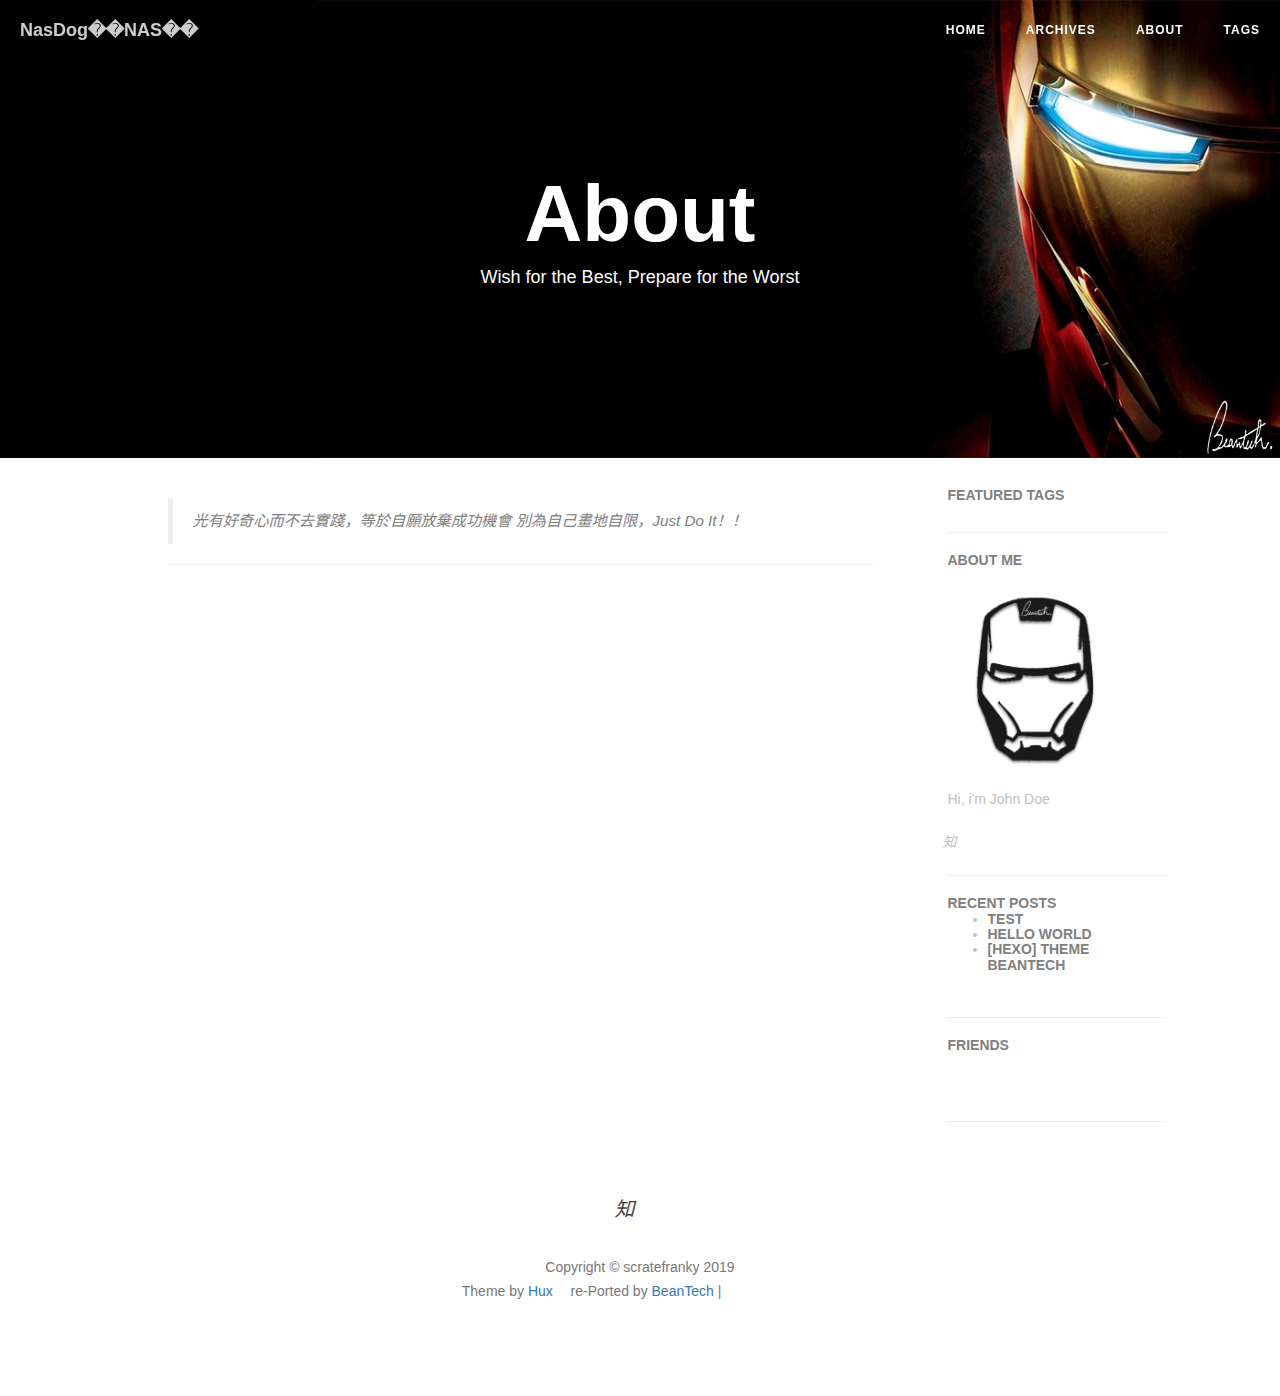
==== about/index.html @ 6fe71d88 "Site updated: 2019-01-17 17:46:43" ====
<!DOCTYPE html>
<html lang="en">

<!-- Head tag -->
<head><meta name="generator" content="Hexo 3.8.0">
    <meta charset="utf-8">
    <meta http-equiv="X-UA-Compatible" content="IE=edge">
    <meta name="google-site-verification" content="xBT4GhYoi5qRD5tr338pgPM5OWHHIDR6mNg1a3euekI">
    <meta name="viewport" content="width=device-width, initial-scale=1">
    <meta name="description" content="���ƻ��̳̣��������С�׼������������">
    <meta name="keyword" content="��Ⱥ�ͣ�nasdog��nas����nas">
    <link rel="shortcut icon" href="/img/ironman-draw.png">
    <!-- Place this tag in your head or just before your close body tag. -->
    <script async defer src="https://buttons.github.io/buttons.js"></script>
    <title>
        
          About - NasDog | NAS��
        
    </title>

    <link rel="canonical" href="http://nasdog.cn/about/">

    <!-- Bootstrap Core CSS -->
    <link rel="stylesheet" href="/css/bootstrap.min.css">

    <!-- Custom CSS --> 
    <link rel="stylesheet" href="/css/beantech.min.css">
    
    <!-- Pygments Highlight CSS -->
    <link rel="stylesheet" href="/css/highlight.css">

    <link rel="stylesheet" href="/css/widget.css">

    <link rel="stylesheet" href="/css/rocket.css">

    <link rel="stylesheet" href="/css/signature.css">

    <link rel="stylesheet" href="/css/toc.css">

    <!-- Custom Fonts -->
    <!-- <link href="https://maxcdn.bootstrapcdn.com/font-awesome/4.3.0/css/font-awesome.min.css" rel="stylesheet" type="text/css"> -->
    <!-- Hux change font-awesome CDN to qiniu -->
    <link href="https://cdn.staticfile.org/font-awesome/4.5.0/css/font-awesome.min.css" rel="stylesheet" type="text/css">


    <!-- Hux Delete, sad but pending in China
    <link href='http://fonts.googleapis.com/css?family=Lora:400,700,400italic,700italic' rel='stylesheet' type='text/css'>
    <link href='http://fonts.googleapis.com/css?family=Open+Sans:300italic,400italic,600italic,700italic,800italic,400,300,600,700,800' rel='stylesheet' type='text/
    css'>
    -->


    <!-- HTML5 Shim and Respond.js IE8 support of HTML5 elements and media queries -->
    <!-- WARNING: Respond.js doesn't work if you view the page via file:// -->
    <!--[if lt IE 9]>
        <script src="https://oss.maxcdn.com/libs/html5shiv/3.7.0/html5shiv.js"></script>
        <script src="https://oss.maxcdn.com/libs/respond.js/1.4.2/respond.min.js"></script>
    <![endif]-->

    <!-- ga & ba script hoook -->
    <script></script>
</head>


<!-- hack iOS CSS :active style -->
<body ontouchstart="">
	<!-- Modified by Yu-Hsuan Yen -->
<!-- Post Header -->
<style type="text/css">
    header.intro-header{
        
            background-image: url('/img/header_img/Iron-Man-3.jpg')
            /*page*/
        
    }
    
    #signature{
        background-image: url('/img/signature/BeanTechSign-white.png');
    }
    
</style>

<header class="intro-header">
    <!-- Signature -->
    <div id="signature">
        <div class="container">
            <div class="row">
                <div class="col-lg-8 col-lg-offset-2 col-md-10 col-md-offset-1">
                
                    <div class="site-heading">
                        <h1>About</h1>
                        <!--<hr class="small">-->
                        <span class="subheading">Wish for the Best, Prepare for the Worst</span>
                    </div>
                


                </div>
            </div>
        </div>
    </div>
</header>

	
    <!-- Navigation -->
<nav class="navbar navbar-default navbar-custom navbar-fixed-top">
    <div class="container-fluid">
        <!-- Brand and toggle get grouped for better mobile display -->
        <div class="navbar-header page-scroll">
            <button type="button" class="navbar-toggle">
                <span class="sr-only">Toggle navigation</span>
                <span class="icon-bar"></span>
                <span class="icon-bar"></span>
                <span class="icon-bar"></span>
            </button>
            <a class="navbar-brand" href="/">NasDog��NAS��</a>
        </div>

        <!-- Collect the nav links, forms, and other content for toggling -->
        <!-- Known Issue, found by Hux:
            <nav>'s height woule be hold on by its content.
            so, when navbar scale out, the <nav> will cover tags.
            also mask any touch event of tags, unfortunately.
        -->
        <div id="huxblog_navbar">
            <div class="navbar-collapse">
                <ul class="nav navbar-nav navbar-right">
                    <li>
                        <a href="/">Home</a>
                    </li>

                    

                        
                    

                        
                        <li>
                            <a href="/archive/">Archives</a>
                        </li>
                        
                    

                        
                        <li>
                            <a href="/about/">About</a>
                        </li>
                        
                    

                        
                        <li>
                            <a href="/tags/">Tags</a>
                        </li>
                        
                    
                    
                </ul>
            </div>
        </div>
        <!-- /.navbar-collapse -->
    </div>
    <!-- /.container -->
</nav>
<script>
    // Drop Bootstarp low-performance Navbar
    // Use customize navbar with high-quality material design animation
    // in high-perf jank-free CSS3 implementation
    var $body   = document.body;
    var $toggle = document.querySelector('.navbar-toggle');
    var $navbar = document.querySelector('#huxblog_navbar');
    var $collapse = document.querySelector('.navbar-collapse');

    $toggle.addEventListener('click', handleMagic)
    function handleMagic(e){
        if ($navbar.className.indexOf('in') > 0) {
        // CLOSE
            $navbar.className = " ";
            // wait until animation end.
            setTimeout(function(){
                // prevent frequently toggle
                if($navbar.className.indexOf('in') < 0) {
                    $collapse.style.height = "0px"
                }
            },400)
        }else{
        // OPEN
            $collapse.style.height = "auto"
            $navbar.className += " in";
        }
    }
</script>


    <!-- Main Content -->
    <!-- Main Content -->
<div class="container">
    <div class="row">
        

<!-- USE SIDEBAR -->
    <!-- Post Container -->
            <div class="
                col-lg-8 col-lg-offset-1
                col-md-8 col-md-offset-1
                col-sm-12
                col-xs-12
                post-container
            ">
            
                <blockquote>
<p>光有好奇心而不去實踐，等於自願放棄成功機會
別為自己畫地自限，Just Do It！！</p>
</blockquote>


                <!-- 如果开启评论功能 -->
                
                    <hr>

                    

                    
                    <!-- disqus 评论框 start -->
                    <div class="comment">
                        <div id="disqus_thread" class="disqus-thread"></div>
                    </div>
                    <!-- disqus 评论框 end -->
                    


                    

                    
                    <!-- disqus 公共JS代码 start (一个网页只需插入一次) -->
                    <script type="text/javascript">
                        /* * * CONFIGURATION VARIABLES * * */
                        var disqus_shortname = "your-disqus-ID";
                        var disqus_identifier = "http://nasdog.cn/about/index.html";
                        var disqus_url = "http://nasdog.cn/about/index.html";

                        (function() {
                            var dsq = document.createElement('script'); dsq.type = 'text/javascript'; dsq.async = true;
                            dsq.src = '//' + disqus_shortname + '.disqus.com/embed.js';
                            (document.getElementsByTagName('head')[0] || document.getElementsByTagName('body')[0]).appendChild(dsq);
                        })();

                        
                    </script>
                    <!-- disqus 公共JS代码 end -->
                    
                
            </div>

          <!-- Sidebar Container -->
<div class="
    col-lg-3 col-lg-offset-0
    col-md-3 col-md-offset-0
    col-sm-12
    col-xs-12
    sidebar-container
">
    
        <!-- Featured Tags -->

<section>
    <!-- no hr -->
    <h5><a href="/tags/">FEATURED TAGS</a></h5>
    <div class="tags">
        
            
        
            
        
    </div>
</section>

        <hr>
    
        <!-- Short About -->
<section class="visible-md visible-lg">
    <h5><a href="/about/">ABOUT ME</a></h5>
    <div class="short-about">

        
            <img id="avatar_pic" src="/img/ironman-draw.png">
        

        
            <p>Hi, i&#39;m John Doe</p>
        

        <!-- SNS Link -->
        <ul class="list-inline">
            
            
            
                <li>
                    <a target="_blank" href="https://www.zhihu.com/people/Demonbane">
                        <span class="fa-stack fa-lg">
                            <i class="fa fa-circle fa-stack-2x"></i>
                            <i class="fa  fa-stack-1x fa-inverse">知</i>
                        </span>
                    </a>
                </li>
            

            
                <li>
                    <a target="_blank" href="http://weibo.com/Demonbaneen">
                        <span class="fa-stack fa-lg">
                            <i class="fa fa-circle fa-stack-2x"></i>
                            <i class="fa fa-weibo fa-stack-1x fa-inverse"></i>
                        </span>
                    </a>
                </li>
            

            

            
                <li>
                    <a target="_blank" href="https://github.com/YenYuHsuan">
                        <span class="fa-stack fa-lg">
                            <i class="fa fa-circle fa-stack-2x"></i>
                            <i class="fa fa-github fa-stack-1x fa-inverse"></i>
                        </span>
                    </a>
                </li>
            
            
            
            
        </ul>
    </div>
</section>
        <hr>
    
        
  <h5>RECENT POSTS
  <div class="widget">
    <ul>
      
        <li>
          <a href="/2019/01/17/test/">test</a>
        </li>
      
        <li>
          <a href="/2019/01/17/hello-world/">Hello World</a>
        </li>
      
        <li>
          <a href="/2017/03/18/hexo-theme-beantech/">[Hexo] Theme BeanTech</a>
        </li>
      
    </ul>
  </div>
</h5>
        <hr>
    
        <!-- Friends Blog -->

<h5>FRIENDS</h5>
<ul class="list-inline">

    
        <li><a href="" target="_blank"></a></li>
    
        <li><a href="" target="_blank"></a></li>
    
        <li><a href="" target="_blank"></a></li>
    
        <li><a href="" target="_blank"></a></li>
    
</ul>

        <hr>
    
</div>

        
    </div>
</div>


    <!-- Footer -->
    <!-- Footer -->
<footer>
    <div class="container">
        <div class="row">
            <div class="col-lg-8 col-lg-offset-2 col-md-10 col-md-offset-1">
                <ul class="list-inline text-center">
                
                
                
                    <li>
                        <a target="_blank" href="https://www.zhihu.com/people/Demonbane">
                            <span class="fa-stack fa-lg">
                                <i class="fa fa-circle fa-stack-2x"></i>
                                <i class="fa  fa-stack-1x fa-inverse">知</i>
                            </span>
                        </a>
                    </li>
                

                
                    <li>
                        <a target="_blank" href="http://weibo.com/Demonbaneen">
                            <span class="fa-stack fa-lg">
                                <i class="fa fa-circle fa-stack-2x"></i>
                                <i class="fa fa-weibo fa-stack-1x fa-inverse"></i>
                            </span>
                        </a>
                    </li>
                

                

                
                    <li>
                        <a target="_blank" href="https://github.com/YenYuHsuan">
                            <span class="fa-stack fa-lg">
                                <i class="fa fa-circle fa-stack-2x"></i>
                                <i class="fa fa-github fa-stack-1x fa-inverse"></i>
                            </span>
                        </a>
                    </li>
                

                

                </ul>
                <p class="copyright text-muted">
                    Copyright &copy; scratefranky 2019 
                    <br>
                    Theme by <a href="http://huangxuan.me">Hux</a> 
                    <span style="display: inline-block; margin: 0 5px;">
                        <i class="fa fa-heart"></i>
                    </span> 
                    re-Ported by <a href="http://beantech.org">BeanTech</a> | 
                    <iframe style="margin-left: 2px; margin-bottom:-5px;" frameborder="0" scrolling="0" width="91px" height="20px" src="https://ghbtns.com/github-btn.html?user=YenYuHsuan&repo=hexo-theme-beantech&type=star&count=true">
                    </iframe>
                </p>
            </div>
        </div>
    </div>
</footer>

<!-- jQuery -->
<script src="/js/jquery.min.js"></script>

<!-- Bootstrap Core JavaScript -->
<script src="/js/bootstrap.min.js"></script>

<!-- Custom Theme JavaScript -->
<script src="/js/hux-blog.min.js"></script>


<!-- async load function -->
<script>
    function async(u, c) {
      var d = document, t = 'script',
          o = d.createElement(t),
          s = d.getElementsByTagName(t)[0];
      o.src = u;
      if (c) { o.addEventListener('load', function (e) { c(null, e); }, false); }
      s.parentNode.insertBefore(o, s);
    }
</script>

<!-- 
     Because of the native support for backtick-style fenced code blocks 
     right within the Markdown is landed in Github Pages, 
     From V1.6, There is no need for Highlight.js, 
     so Huxblog drops it officially.

     - https://github.com/blog/2100-github-pages-now-faster-and-simpler-with-jekyll-3-0  
     - https://help.github.com/articles/creating-and-highlighting-code-blocks/    
-->
<!--
    <script>
        async("http://cdn.bootcss.com/highlight.js/8.6/highlight.min.js", function(){
            hljs.initHighlightingOnLoad();
        })
    </script>
    <link href="http://cdn.bootcss.com/highlight.js/8.6/styles/github.min.css" rel="stylesheet">
-->


<!-- jquery.tagcloud.js -->
<script>
    // only load tagcloud.js in tag.html
    if($('#tag_cloud').length !== 0){
        async("http://nasdog.cn/js/jquery.tagcloud.js",function(){
            $.fn.tagcloud.defaults = {
                //size: {start: 1, end: 1, unit: 'em'},
                color: {start: '#bbbbee', end: '#0085a1'},
            };
            $('#tag_cloud a').tagcloud();
        })
    }
</script>

<!--fastClick.js -->
<script>
    async("https://cdn.bootcss.com/fastclick/1.0.6/fastclick.min.js", function(){
        var $nav = document.querySelector("nav");
        if($nav) FastClick.attach($nav);
    })
</script>


<!-- Google Analytics -->




<!-- Baidu Tongji -->






	<a id="rocket" href="#top" class=""></a>
	<script type="text/javascript" src="/js/totop.js?v=1.0.0" async=""></script>
    <script type="text/javascript" src="/js/toc.js?v=1.0.0" async=""></script>
<!-- Image to hack wechat -->
<img src="http://nasdog.cn/img/icon_wechat.png" width="0" height="0" />
<!-- Migrate from head to bottom, no longer block render and still work -->

</body>

</html>
---- css/beantech.min.css ----
@media (min-width:1200px){.post-container,.sidebar-container{padding-right:5%}}@media (min-width:768px){.post-container{padding-right:5%}}.sidebar-container{color:#bfbfbf;font-size:14px}.sidebar-container h5{color:gray;padding-bottom:1em;text-transform:uppercase}.sidebar-container h5 a{color:#808080!important;text-decoration:none}.sidebar-container a{color:#bfbfbf!important}.sidebar-container a:hover,.sidebar-container a:active{color:#0085a1!important}.sidebar-container .tags a{border-color:#bfbfbf}.sidebar-container .tags a:hover,.sidebar-container .tags a:active{border-color:#0085a1}.sidebar-container .short-about img{width:80%;display:block;border-radius:5px;margin-bottom:20px}.sidebar-container .short-about p{margin-top:0;margin-bottom:20px}.sidebar-container .short-about .list-inline>li{padding-left:0}body{font-family:-apple-system,"Helvetica Neue","Arial","PingFang SC","Hiragino Sans GB","STHeiti","Microsoft YaHei","Microsoft JhengHei","Source Han Sans SC","Noto Sans CJK SC","Source Han Sans CN","Noto Sans SC","Source Han Sans TC","Noto Sans CJK TC","WenQuanYi Micro Hei",SimSun,sans-serif;line-height:1.7;font-size:16px;color:#404040;overflow-x:hidden}p{margin:30px 0}h1,h2,h3,h4,h5,h6{font-family:-apple-system,"Helvetica Neue","Arial","PingFang SC","Hiragino Sans GB","STHeiti","Microsoft YaHei","Microsoft JhengHei","Source Han Sans SC","Noto Sans CJK SC","Source Han Sans CN","Noto Sans SC","Source Han Sans TC","Noto Sans CJK TC","WenQuanYi Micro Hei",SimSun,sans-serif;line-height:1.7;line-height:1.1;font-weight:700}h4{font-size:21px}a{color:#404040}a:hover,a:focus{color:#0085a1}a img:hover,a img:focus{cursor:zoom-in}article{overflow-x:hidden}blockquote{color:gray;font-style:italic;font-size:.95em;margin:20px 0 20px}blockquote p{margin:0}small.img-hint{display:block;margin-top:-20px;text-align:center}br+small.img-hint{margin-top:-40px}img.shadow{box-shadow:rgba(0,0,0,.258824) 0 2px 5px 0}@media screen and (max-width:768px){select{-webkit-appearance:none;margin-top:15px;color:#337ab7;border-color:#337ab7;padding:0em .4em;background:white}}select{-webkit-appearance:none;margin-top:15px;color:#337ab7;border-color:#337ab7;padding:0 .4em;background:#fff}select.sel-lang{min-height:28px;font-size:14px}.table th,.table td{border:1px solid #eee!important}hr.small{max-width:100px;margin:15px auto;border-width:4px}pre,.table-responsive{-webkit-overflow-scrolling:touch}pre code{display:block;width:auto;white-space:pre;word-wrap:normal}.post-container a{color:#337ab7}.post-container a:hover,.post-container a:focus{color:#0085a1}.post-container h1,.post-container h2,.post-container h3,.post-container h4,.post-container h5,.post-container h6{margin:30px 0 10px}.post-container h5{font-size:19px;font-weight:600;color:gray}.post-container h5+p{margin-top:5px}.post-container h6{font-size:16px;font-weight:600;color:gray}.post-container h6+p{margin-top:5px}.post-container ul,.post-container ol{margin-bottom:40px}@media screen and (max-width:768px){.post-container ul,.post-container ol{padding-left:30px}}@media screen and (max-width:500px){.post-container ul,.post-container ol{padding-left:20px}}.post-container ol ol,.post-container ol ul,.post-container ul ol,.post-container ul ul{margin-bottom:5px}.post-container li p{margin:0;margin-bottom:5px}.post-container li h1,.post-container li h2,.post-container li h3,.post-container li h4,.post-container li h5,.post-container li h6{line-height:2;margin-top:20px}.post-container .tags a{color:gray;border-color:gray}.post-container .tags a:hover,.post-container .tags a:active{color:#0085a1;border-color:#0085a1}@media only screen and (max-width:767px){.navbar-default .navbar-collapse{border:none;background:white;box-shadow:0 5px 10px 2px rgba(0,0,0,.2);box-shadow:rgba(0,0,0,.117647) 0 1px 6px,rgba(0,0,0,.239216) 0 1px 4px;border-radius:2px;width:170px;float:right;margin:0}#huxblog_navbar{opacity:0;transform:scaleX(0);transform-origin:top right;transition:all 0.25s cubic-bezier(.23,1,.32,1);-webkit-transform:scaleX(0);-webkit-transform-origin:top right;-webkit-transition:all 0.25s cubic-bezier(.23,1,.32,1)}#huxblog_navbar a{font-size:13px;line-height:28px}#huxblog_navbar .navbar-collapse{height:0;transform:scaleY(0);transform-origin:top right;transition:transform 500ms cubic-bezier(.23,1,.32,1);-webkit-transform:scaleY(0);-webkit-transform-origin:top right;-webkit-transition:-webkit-transform 500ms cubic-bezier(.23,1,.32,1)}#huxblog_navbar li{opacity:0;transition:opacity 450ms cubic-bezier(.23,1,.32,1) 205ms;-webkit-transition:opacity 450ms cubic-bezier(.23,1,.32,1) 205ms}#huxblog_navbar.in{transform:scaleX(1);-webkit-transform:scaleX(1);opacity:1}#huxblog_navbar.in .navbar-collapse{transform:scaleY(1);-webkit-transform:scaleY(1)}#huxblog_navbar.in li{opacity:1}}.navbar-custom{background:none;border:none;position:absolute;top:0;left:0;width:100%;z-index:3;font-family:-apple-system,"Helvetica Neue","Arial","PingFang SC","Hiragino Sans GB","STHeiti","Microsoft YaHei","Microsoft JhengHei","Source Han Sans SC","Noto Sans CJK SC","Source Han Sans CN","Noto Sans SC","Source Han Sans TC","Noto Sans CJK TC","WenQuanYi Micro Hei",SimSun,sans-serif;line-height:1.7}.navbar-custom .navbar-brand{font-weight:800;color:white;height:56px;line-height:25px}.navbar-custom .navbar-brand:hover{color:rgba(255,255,255,.8)}.navbar-custom .nav li a{text-transform:uppercase;font-size:12px;line-height:20px;font-weight:800;letter-spacing:1px}.navbar-custom .nav li a:active{background:rgba(0,0,0,.12)}@media only screen and (min-width:768px){.navbar-custom{background:transparent;border-bottom:1px solid transparent}.navbar-custom body{font-size:20px}.navbar-custom .navbar-brand{color:white;padding:20px;line-height:20px}.navbar-custom .navbar-brand:hover,.navbar-custom .navbar-brand:focus{color:rgba(255,255,255,.8)}.navbar-custom .nav li a{color:white;padding:20px}.navbar-custom .nav li a:hover,.navbar-custom .nav li a:focus{color:rgba(255,255,255,.8)}.navbar-custom .nav li a:active{background:none}}@media only screen and (min-width:1170px){.navbar-custom{-webkit-transition:background-color 0.3s;-moz-transition:background-color 0.3s;transition:background-color 0.3s;-webkit-transform:translate3d(0,0,0);-moz-transform:translate3d(0,0,0);-ms-transform:translate3d(0,0,0);-o-transform:translate3d(0,0,0);transform:translate3d(0,0,0);-webkit-backface-visibility:hidden;backface-visibility:hidden}.navbar-custom.is-fixed{position:fixed;top:-61px;background-color:rgba(255,255,255,.9);border-bottom:1px solid #f2f2f2;-webkit-transition:-webkit-transform 0.3s;-moz-transition:-moz-transform 0.3s;transition:transform 0.3s}.navbar-custom.is-fixed .navbar-brand{color:#404040}.navbar-custom.is-fixed .navbar-brand:hover,.navbar-custom.is-fixed .navbar-brand:focus{color:#0085a1}.navbar-custom.is-fixed .nav li a{color:#404040}.navbar-custom.is-fixed .nav li a:hover,.navbar-custom.is-fixed .nav li a:focus{color:#0085a1}.navbar-custom.is-visible{-webkit-transform:translate3d(0,100%,0);-moz-transform:translate3d(0,100%,0);-ms-transform:translate3d(0,100%,0);-o-transform:translate3d(0,100%,0);transform:translate3d(0,100%,0)}}.intro-header{background:no-repeat center center;background-color:gray;background-attachment:scroll;-webkit-background-size:cover;-moz-background-size:cover;background-size:cover;-o-background-size:cover;margin-bottom:0}@media only screen and (min-width:768px){.intro-header{margin-bottom:20px}}.intro-header .site-heading,.intro-header .post-heading,.intro-header .page-heading{padding:85px 0 55px;color:white}@media only screen and (min-width:768px){.intro-header .site-heading,.intro-header .post-heading,.intro-header .page-heading{padding:150px 0}}.intro-header .site-heading{padding:95px 0 70px}@media only screen and (min-width:768px){.intro-header .site-heading{padding:150px 0}}.intro-header .site-heading,.intro-header .page-heading{text-align:center}.intro-header .site-heading h1,.intro-header .page-heading h1{margin-top:0;font-size:50px}.intro-header .site-heading .subheading,.intro-header .page-heading .subheading{font-family:-apple-system,"Helvetica Neue","Arial","PingFang SC","Hiragino Sans GB","STHeiti","Microsoft YaHei","Microsoft JhengHei","Source Han Sans SC","Noto Sans CJK SC","Source Han Sans CN","Noto Sans SC","Source Han Sans TC","Noto Sans CJK TC","WenQuanYi Micro Hei",SimSun,sans-serif;line-height:1.7;font-size:18px;line-height:1.1;display:block;font-weight:300;margin:10px 0 0}@media only screen and (min-width:768px){.intro-header .site-heading h1,.intro-header .page-heading h1{font-size:80px}}.intro-header .post-heading h1{font-size:30px;margin-bottom:24px}.intro-header .post-heading .subheading,.intro-header .post-heading .meta{line-height:1.1;display:block}.intro-header .post-heading .subheading{font-family:-apple-system,"Helvetica Neue","Arial","PingFang SC","Hiragino Sans GB","STHeiti","Microsoft YaHei","Microsoft JhengHei","Source Han Sans SC","Noto Sans CJK SC","Source Han Sans CN","Noto Sans SC","Source Han Sans TC","Noto Sans CJK TC","WenQuanYi Micro Hei",SimSun,sans-serif;line-height:1.7;font-size:17px;line-height:1.4;font-weight:400;margin:10px 0 30px;margin-top:-5px}.intro-header .post-heading .meta{font-family:'Lora','Times New Roman',serif;font-style:italic;font-weight:300;font-size:18px}.intro-header .post-heading .meta a{color:white}@media only screen and (min-width:768px){.intro-header .post-heading h1{font-size:55px}.intro-header .post-heading .subheading{font-size:30px}.intro-header .post-heading .meta{font-size:20px}}.post-preview>a{color:#404040}.post-preview>a:hover,.post-preview>a:focus{text-decoration:none;color:#0085a1}.post-preview>a>.post-title{font-size:21px;line-height:1.3;margin-top:30px;margin-bottom:8px}.post-preview>a>.post-subtitle{font-size:15px;line-height:1.3;margin:0;font-weight:300;margin-bottom:10px}.post-preview>.post-meta{font-family:'Lora','Times New Roman',serif;color:gray;font-size:16px;font-style:italic;margin-top:0}.post-preview>.post-meta>a{text-decoration:none;color:#404040}.post-preview>.post-meta>a:hover,.post-preview>.post-meta>a:focus{color:#0085a1;text-decoration:underline}@media only screen and (min-width:768px){.post-preview>a>.post-title{font-size:26px;line-height:1.3;margin-bottom:10px}.post-preview>a>.post-subtitle{font-size:16px}.post-preview .post-meta{font-size:18px}}.post-content-preview{font-size:13px;font-style:italic;color:#a3a3a3}.post-content-preview:hover{color:#0085a1}@media only screen and (min-width:768px){.post-content-preview{font-size:14px}}.section-heading{font-size:36px;margin-top:60px;font-weight:700}.caption{text-align:center;font-size:14px;padding:10px;font-style:italic;margin:0;display:block;border-bottom-right-radius:5px;border-bottom-left-radius:5px}footer{font-size:20px;padding:50px 0 65px}footer .list-inline{margin:0;padding:0}footer .copyright{font-size:14px;text-align:center;margin-bottom:0}footer .copyright a{color:#337ab7}footer .copyright a:hover,footer .copyright a:focus{color:#0085a1}.floating-label-form-group{font-size:14px;position:relative;margin-bottom:0;padding-bottom:.5em;border-bottom:1px solid #eee}.floating-label-form-group input,.floating-label-form-group textarea{z-index:1;position:relative;padding-right:0;padding-left:0;border:none;border-radius:0;font-size:1.5em;background:none;box-shadow:none!important;resize:none}.floating-label-form-group label{display:block;z-index:0;position:relative;top:2em;margin:0;font-size:.85em;line-height:1.764705882em;vertical-align:middle;vertical-align:baseline;opacity:0;-webkit-transition:top 0.3s ease,opacity 0.3s ease;-moz-transition:top 0.3s ease,opacity 0.3s ease;-ms-transition:top 0.3s ease,opacity 0.3s ease;transition:top 0.3s ease,opacity 0.3s ease}.floating-label-form-group::not(:first-child){padding-left:14px;border-left:1px solid #eee}.floating-label-form-group-with-value label{top:0;opacity:1}.floating-label-form-group-with-focus label{color:#0085a1}form .row:first-child .floating-label-form-group{border-top:1px solid #eee}.btn{font-family:-apple-system,"Helvetica Neue","Arial","PingFang SC","Hiragino Sans GB","STHeiti","Microsoft YaHei","Microsoft JhengHei","Source Han Sans SC","Noto Sans CJK SC","Source Han Sans CN","Noto Sans SC","Source Han Sans TC","Noto Sans CJK TC","WenQuanYi Micro Hei",SimSun,sans-serif;line-height:1.7;text-transform:uppercase;font-size:14px;font-weight:800;letter-spacing:1px;border-radius:0;padding:15px 25px}.btn-lg{font-size:16px;padding:25px 35px}.btn-default:hover,.btn-default:focus{background-color:#0085a1;border:1px solid #0085a1;color:white}.pager{margin:20px 0 0!important;padding:0px!important}.pager li>a,.pager li>span{font-family:-apple-system,"Helvetica Neue","Arial","PingFang SC","Hiragino Sans GB","STHeiti","Microsoft YaHei","Microsoft JhengHei","Source Han Sans SC","Noto Sans CJK SC","Source Han Sans CN","Noto Sans SC","Source Han Sans TC","Noto Sans CJK TC","WenQuanYi Micro Hei",SimSun,sans-serif;line-height:1.7;text-transform:uppercase;font-size:13px;font-weight:800;letter-spacing:1px;padding:10px;background-color:white;border-radius:0}@media only screen and (min-width:768px){.pager li>a,.pager li>span{font-size:14px;padding:15px 25px}}.pager li>a{color:#404040}.pager li>a:hover,.pager li>a:focus{color:white;background-color:#0085a1;border:1px solid #0085a1}.pager .disabled>a,.pager .disabled>a:hover,.pager .disabled>a:focus,.pager .disabled>span{color:gray;background-color:#404040;cursor:not-allowed}::-moz-selection{color:white;text-shadow:none;background:#0085a1}::selection{color:white;text-shadow:none;background:#0085a1}img::selection{color:white;background:transparent}img::-moz-selection{color:white;background:transparent}body{webkit-tap-highlight-color:#0085a1}.tags{margin-bottom:-5px}.tags a,.tags .tag{display:inline-block;border:1px solid rgba(255,255,255,.8);border-radius:999em;padding:0 10px;color:#fff;line-height:24px;font-size:12px;text-decoration:none;margin:0 1px;margin-bottom:6px}.tags a:hover,.tags .tag:hover,.tags a:active,.tags .tag:active{color:white;border-color:white;background-color:rgba(255,255,255,.4);text-decoration:none}@media only screen and (min-width:768px){.tags a,.tags .tag{margin-right:5px}}#tag-heading{padding:70px 0 60px}@media only screen and (min-width:768px){#tag-heading{padding:55px 0}}#tag_cloud{margin:20px 0 15px 0}#tag_cloud a,#tag_cloud .tag{font-size:14px;border:none;line-height:28px;margin:0 2px;margin-bottom:8px;background:#D6D6D6}#tag_cloud a:hover,#tag_cloud .tag:hover,#tag_cloud a:active,#tag_cloud .tag:active{background-color:#0085a1!important}@media only screen and (min-width:768px){#tag_cloud{margin-bottom:25px}}.tag-comments{font-size:12px}@media only screen and (min-width:768px){.tag-comments{font-size:14px}}.t:first-child{margin-top:0}.listing-seperator{color:#0085a1;font-size:21px!important}.listing-seperator::before{margin-right:5px}@media only screen and (min-width:768px){.listing-seperator{font-size:20px!important;line-height:2!important}}.one-tag-list .tag-text{font-weight:200;font-family:-apple-system,"Helvetica Neue","Arial","PingFang SC","Hiragino Sans GB","STHeiti","Microsoft YaHei","Microsoft JhengHei","Source Han Sans SC","Noto Sans CJK SC","Source Han Sans CN","Noto Sans SC","Source Han Sans TC","Noto Sans CJK TC","WenQuanYi Micro Hei",SimSun,sans-serif;line-height:1.7}.one-tag-list .post-preview{position:relative}.one-tag-list .post-preview>a .post-title{font-size:16px;font-weight:500;margin-top:20px}.one-tag-list .post-preview>a .post-subtitle{font-size:12px}.one-tag-list .post-preview>.post-meta{position:absolute;right:5px;bottom:0;margin:0;font-size:12px;line-height:12px}@media only screen and (min-width:768px){.one-tag-list .post-preview{margin-left:20px}.one-tag-list .post-preview>a>.post-title{font-size:18px;line-height:1.3}.one-tag-list .post-preview>a>.post-subtitle{font-size:14px}.one-tag-list .post-preview .post-meta{font-size:18px}}.post-container img{display:block;max-width:100%;height:auto;margin:1.5em auto 1.6em auto}.navbar-default .navbar-toggle:focus,.navbar-default .navbar-toggle:hover{background-color:inherit}.navbar-default .navbar-toggle:active{background-color:rgba(255,255,255,.25)}.navbar-default .navbar-toggle{border-color:transparent;padding:19px 16px;margin-top:2px;margin-right:2px;margin-bottom:2px;border-radius:50%}.navbar-default .navbar-toggle .icon-bar{width:18px;border-radius:0;background-color:white}.navbar-default .navbar-toggle .icon-bar+.icon-bar{margin-top:3px}.comment{margin-top:20px}.comment #ds-thread #ds-reset a.ds-like-thread-button{border:1px solid #ddd;border-radius:0;background:white;box-shadow:none;text-shadow:none}.comment #ds-thread #ds-reset li.ds-tab a.ds-current{border:1px solid #ddd;border-radius:0;background:white;box-shadow:none;text-shadow:none}.comment #ds-thread #ds-reset .ds-textarea-wrapper{background:none}.comment #ds-thread #ds-reset .ds-gradient-bg{background:none}#ds-smilies-tooltip ul.ds-smilies-tabs li a{background:white!important}.page-fullscreen .intro-header{position:fixed;left:0;top:0;width:100%;height:100%}.page-fullscreen #tag-heading{position:fixed;left:0;top:0;padding-bottom:150px;width:100%;height:100%;display:-webkit-box;-webkit-box-orient:vertical;-webkit-box-pack:center;-webkit-box-align:center;display:-webkit-flex;-webkit-align-items:center;-webkit-justify-content:center;-webkit-flex-direction:column;display:flex;align-items:center;justify-content:center;flex-direction:column}.page-fullscreen footer{position:absolute;width:100%;bottom:0;padding-bottom:20px;opacity:.6;color:#fff}.page-fullscreen footer .copyright{color:#fff}.page-fullscreen footer .copyright a{color:#fff}.page-fullscreen footer .copyright a:hover{color:#ddd}
---- css/highlight.css ----
/*https://github.com/chriskempson/tomorrow-theme*/
.post-container pre,
.post-container .highlight {
  overflow: auto;
  margin: 20px 0;
  padding: 15px;
  font-size: 13px;
  color: #c5c8c6;
  background: #1d1f21;
  line-height: $line-height-code-block;
}
/*pre, code { 
  font-family: $code-font-family;
}*/
/*
.post-container code {
  padding: 2px 4px;
  word-break: break-all;
  color: $code-foreground;
  background: $code-background;
  border-radius: $code-border-radius;
  font-size $code-font-size;
}*/
.post-container pre code {
  padding: 0;
  color: #c5c8c6;
  background: none;
  text-shadow: none;
}
.post-container .highlight pre {
  border: none;
  margin: 0;
  padding: 1px;
}
.post-container .highlight table {
  margin: 0;
  width: auto;
  border: none;
}
.post-container .highlight td {
  border: none !important;
  padding: 0;
}
.post-container .highlight figcaption {
  zoom: 1;
  font-size: 1em;
  color: #c5c8c6;
  line-height: 1em;
  margin-bottom: 1em;
}
.post-container .highlight figcaption:before,
.post-container .highlight figcaption:after {
  content: "";
  display: table;
}
.post-container .highlight figcaption:after {
  clear: both;
}
.post-container .highlight figcaption a {
  float: right;
  color: #c5c8c6;
}
.post-container .highlight figcaption a:hover {
  border-bottom-color: #c5c8c6;
}
.post-container .highlight .gutter pre {
  color: #666;
  text-align: right;
  padding-right: 20px;
}
.post-container .highlight .line {
  height: 20px;
}
.post-container .gist table {
  width: auto;
}
.post-container .gist table td {
  border: none;
}
.post-container pre .comment {
  color: #969896;
}
.post-container pre .variable,
.post-container pre .attribute,
.post-container pre .tag,
.post-container pre .regexp,
.post-container pre .ruby .constant,
.post-container pre .xml .tag .title,
.post-container pre .xml .pi,
.post-container pre .xml .doctype,
.post-container pre .html .doctype,
.post-container pre .css .id,
.post-container pre .css .class,
.post-container pre .css .pseudo {
  color: #c66;
}
.post-container pre .number,
.post-container pre .preprocessor,
.post-container pre .built_in,
.post-container pre .literal,
.post-container pre .params,
.post-container pre .constant,
.post-container pre .command {
  color: #de935f;
}
.post-container pre .ruby .class .title,
.post-container pre .css .rules .attribute,
.post-container pre .string,
.post-container pre .value,
.post-container pre .inheritance,
.post-container pre .header,
.post-container pre .ruby .symbol,
.post-container pre .xml .cdata,
.post-container pre .special,
.post-container pre .number,
.post-container pre .formula {
  color: #b5bd68;
}
.post-container pre .title,
.post-container pre .css .hexcolor {
  color: #8abeb7;
}
.post-container pre .function,
.post-container pre .python .decorator,
.post-container pre .python .title,
.post-container pre .ruby .function .title,
.post-container pre .ruby .title .keyword,
.post-container pre .perl .sub,
.post-container pre .javascript .title,
.post-container pre .coffeescript .title {
  color: #81a2be;
}
.post-container pre .keyword,
.post-container pre .javascript .function {
  color: #b294bb;
}
---- css/widget.css ----
.widget {
  color: #bfbfbf;
  background: transparent;
}
.widget a {
  color: #bfbfbf;
  text-decoration: none;
}
.widget a:hover {
  color: #0085a1;
  text-decoration: none;
}
.widget ul ul,
.widget ol ul,
.widget ul ol,
.widget ol ol {
  margin-left: 0 10px;
ul
  list-style: disc;
}
.widget ul ul ol,
.widget ol ul ol,
.widget ul ol ol,
.widget ol ol ol {
  list-style: decimal;
}
.category-list-count,
.tag-list-count,
.archive-list-count {
  padding-left: 5px;
  color: color-grey;
  font-size: 0.85em;
}
.category-list-count:before,
.tag-list-count:before,
.archive-list-count:before {
  content: "(";
}
.category-list-count:after,
.tag-list-count:after,
.archive-list-count:after {
  content: ")";
}
#avatar_pic {
  max-height: 200px;
  max-width: 200px;
}
---- css/rocket.css ----
#rocket {
  position: fixed;
  right: 50px;
  bottom: 50px;
  display: block;
  visibility: hidden;
  width: 42px;
  height: 43px;
  background: url("images/ironman.png") no-repeat 50% 0;
  opacity: 0;
  -webkit-transition: visibility 0.6s cubic-bezier(0.6, 0.04, 0.98, 0.335), opacity 0.6s cubic-bezier(0.6, 0.04, 0.98, 0.335), -webkit-transform 0.6s cubic-bezier(0.6, 0.04, 0.98, 0.335);
  -moz-transition: visibility 0.6s cubic-bezier(0.6, 0.04, 0.98, 0.335), opacity 0.6s cubic-bezier(0.6, 0.04, 0.98, 0.335), -moz-transform 0.6s cubic-bezier(0.6, 0.04, 0.98, 0.335);
  transition: visibility 0.6s cubic-bezier(0.6, 0.04, 0.98, 0.335), opacity 0.6s cubic-bezier(0.6, 0.04, 0.98, 0.335), transform 0.6s cubic-bezier(0.6, 0.04, 0.98, 0.335);
}
@media mq-mobile {
  #rocket {
    right: 12px;
    bottom: 20px;
  }
}
#rocket i {
  display: block;
  margin-top: 48px;
  height: 14px;
  background: url("images/ironman.png") no-repeat 50% -20px;
  opacity: 0.5;
  -webkit-transition: -webkit-transform 0.2s;
  -moz-transition: -moz-transform 0.2s;
  transition: transform 0.2s;
  -webkit-transform-origin: 50% 0;
  -moz-transform-origin: 50% 0;
  transform-origin: 50% 0;
}
#rocket:hover {
  background-position: 50% -44px;
}
#rocket:hover i {
  background-position: 50% 100%;
  -webkit-animation: flaming 0.7s infinite;
  -moz-animation: flaming 0.7s infinite;
  animation: flaming 0.7s infinite;
}
#rocket.show {
  visibility: visible;
  opacity: 1;
}
#rocket.launch {
  background-position: 50% -44px;
  opacity: 0;
  -webkit-transform: translateY(-500px);
  -moz-transform: translateY(-500px);
  -ms-transform: translateY(-500px);
  transform: translateY(-500px);
  pointer-events: none;
}
#rocket.launch i {
  background-position: 50% 100%;
  -webkit-transform: scale(1.4, 3.2);
  -moz-transform: scale(1.4, 3.2);
  transform: scale(1.4, 3.2);
}
---- css/signature.css ----
#signature {
  background-position: right bottom;
  background-repeat: no-repeat;
  padding: 20px;
  background-size: 80px 60px;
}
---- css/toc.css ----
/*toc*/
.toc-article {
  position: absolute;
  border-left: rgba(88,88,88,0.1) 1px solid;
  padding: 1em 1em 0 1em;
  margin-left: 1em;
}
.toc-title {
  font-size: 120%;
}
.toc-title:before {
  font-family: "FontAwesome";
  content: "\f02e";
  margin-right: 0.5em;
}
@media screen and (max-width: 1100px) {
  #toc {
    display: none;
  }
}
#toc {
  width: inherit;
  line-height: 1em;
  font-size: 0.9em;
  float: left;
  overflow: auto;
}
@media mq-mobile {
  #toc {
    display: none;
  }
}
@media mq-tablet {
  #toc {
    display: none;
  }
}
.toc-fixed {
  position: fixed;
  top: 60px;
  margin-top: 0;
  max-height: 81%;
  overflow: hidden;
  z-index: 1;
}
.toc-nav {
  padding: 0;
  margin: 1em;
  line-height: 1.8em;
}
.toc-nav li {
  list-style-type: none;
}
.toc-nav li a:hover {
  background-color: transparent !important;
}
.toc-nav .active > a {
  color: color-theme;
}
.toc-nav-link {
  font-family: "futura-pt", Helvetica, Arial, "Hiragino Sans GB", "Hiragino Sans GB W3", Microsoft JhengHei, WenQuanYi Micro Hei, "Microsoft YaHei", sans-serif;
  color: color-link;
  padding: 1px !important;
}
.toc-nav-link:hover {
  color: color-theme;
}
.toc-nav-child {
  margin-left: 1em;
}
#sidebar {
  display: inline;
  float: left;
  padding-left: 12px;
}
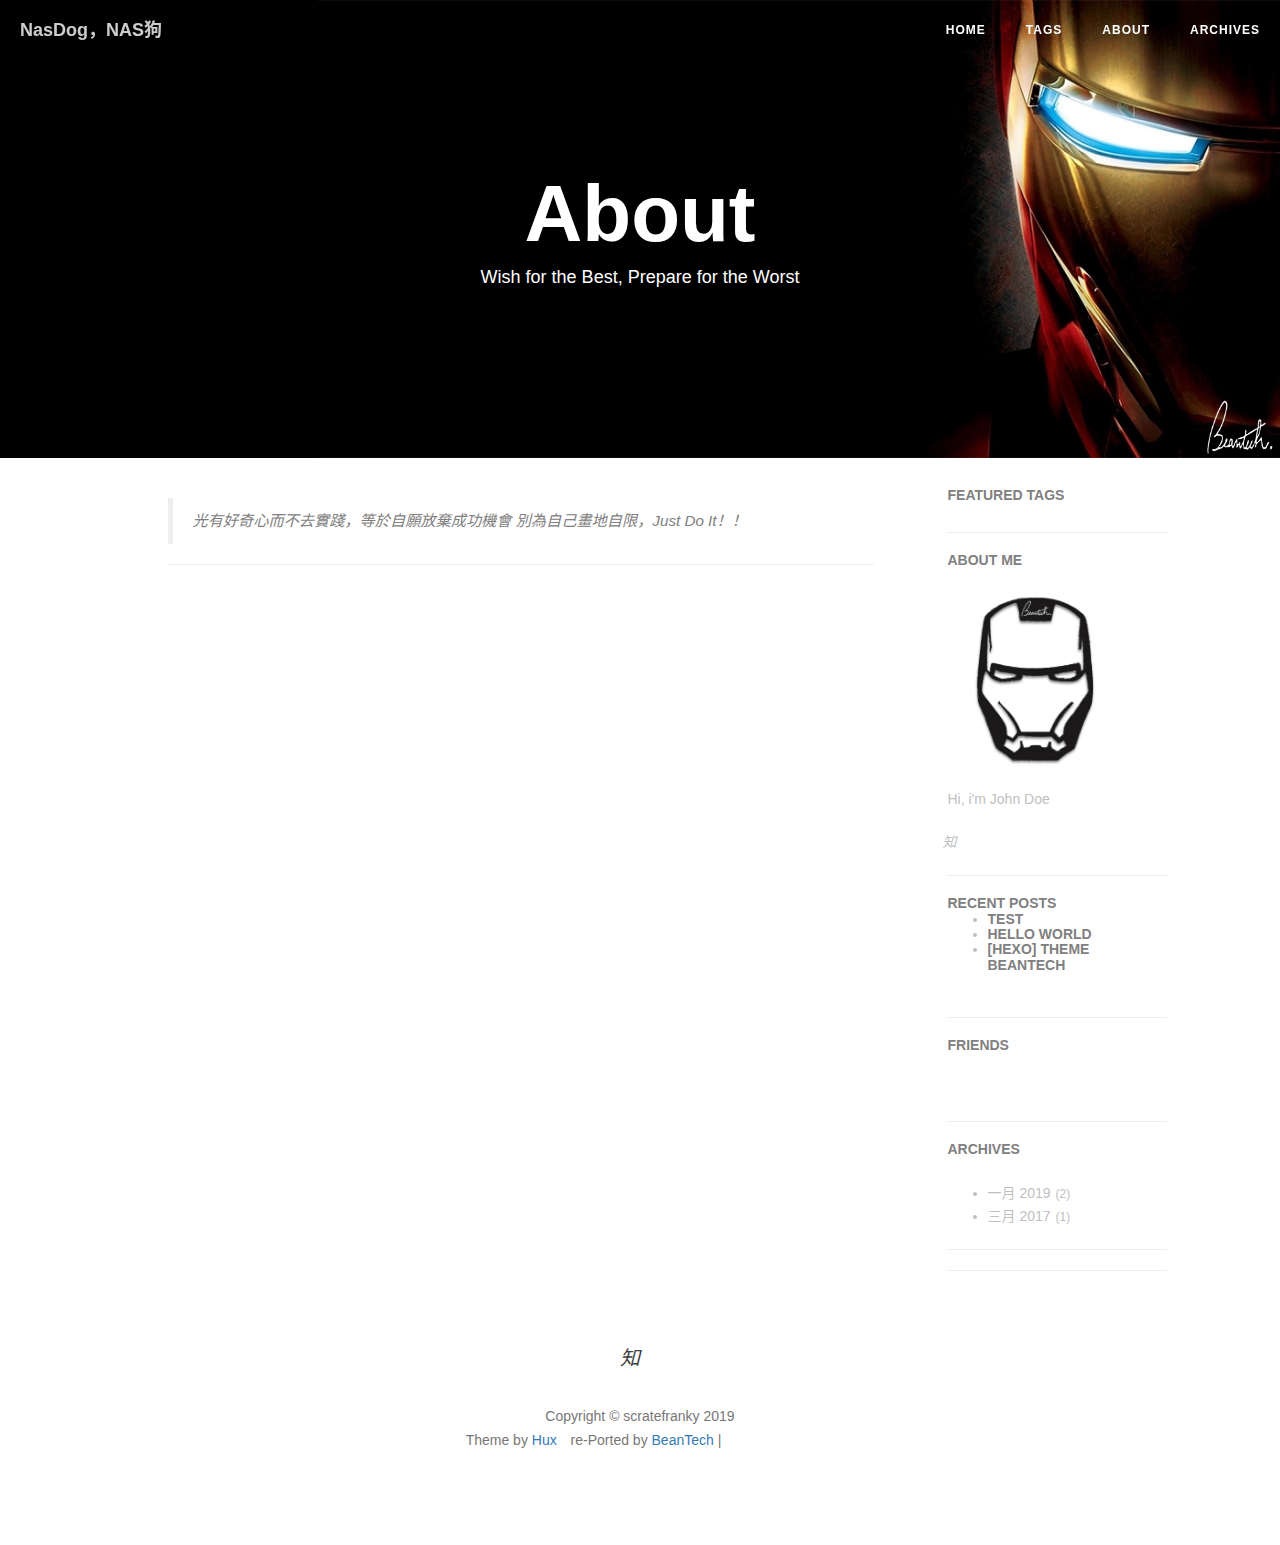
==== commit dc57d884: "Site updated: 2019-01-20 19:58:49" ====
--- a/about/index.html
+++ b/about/index.html
@@ -1,534 +1,4 @@
-<!DOCTYPE html>
-<html lang="en">
-
-<!-- Head tag -->
-<head><meta name="generator" content="Hexo 3.8.0">
-    <meta charset="utf-8">
-    <meta http-equiv="X-UA-Compatible" content="IE=edge">
-    <meta name="google-site-verification" content="xBT4GhYoi5qRD5tr338pgPM5OWHHIDR6mNg1a3euekI">
-    <meta name="viewport" content="width=device-width, initial-scale=1">
-    <meta name="description" content="���ƻ��̳̣��������С�׼������������">
-    <meta name="keyword" content="��Ⱥ�ͣ�nasdog��nas����nas">
-    <link rel="shortcut icon" href="/img/ironman-draw.png">
-    <!-- Place this tag in your head or just before your close body tag. -->
-    <script async defer src="https://buttons.github.io/buttons.js"></script>
-    <title>
-        
-          About - NasDog | NAS��
-        
-    </title>
-
-    <link rel="canonical" href="http://nasdog.cn/about/">
-
-    <!-- Bootstrap Core CSS -->
-    <link rel="stylesheet" href="/css/bootstrap.min.css">
-
-    <!-- Custom CSS --> 
-    <link rel="stylesheet" href="/css/beantech.min.css">
-    
-    <!-- Pygments Highlight CSS -->
-    <link rel="stylesheet" href="/css/highlight.css">
-
-    <link rel="stylesheet" href="/css/widget.css">
-
-    <link rel="stylesheet" href="/css/rocket.css">
-
-    <link rel="stylesheet" href="/css/signature.css">
-
-    <link rel="stylesheet" href="/css/toc.css">
-
-    <!-- Custom Fonts -->
-    <!-- <link href="https://maxcdn.bootstrapcdn.com/font-awesome/4.3.0/css/font-awesome.min.css" rel="stylesheet" type="text/css"> -->
-    <!-- Hux change font-awesome CDN to qiniu -->
-    <link href="https://cdn.staticfile.org/font-awesome/4.5.0/css/font-awesome.min.css" rel="stylesheet" type="text/css">
-
-
-    <!-- Hux Delete, sad but pending in China
-    <link href='http://fonts.googleapis.com/css?family=Lora:400,700,400italic,700italic' rel='stylesheet' type='text/css'>
-    <link href='http://fonts.googleapis.com/css?family=Open+Sans:300italic,400italic,600italic,700italic,800italic,400,300,600,700,800' rel='stylesheet' type='text/
-    css'>
-    -->
-
-
-    <!-- HTML5 Shim and Respond.js IE8 support of HTML5 elements and media queries -->
-    <!-- WARNING: Respond.js doesn't work if you view the page via file:// -->
-    <!--[if lt IE 9]>
+<!-- build time:Sun Jan 20 2019 19:30:47 GMT+0800 (GMT+08:00) --><!DOCTYPE html><html lang="en"><head><meta name="generator" content="Hexo 3.8.0"><meta charset="utf-8"><meta http-equiv="X-UA-Compatible" content="IE=edge"><meta name="google-site-verification" content="xBT4GhYoi5qRD5tr338pgPM5OWHHIDR6mNg1a3euekI"><meta name="viewport" content="width=device-width,initial-scale=1"><meta name="description" content="NAS定制化教程，满足菜鸟小白技术参与满足感"><meta name="keyword" content="黑群晖，nasdog，nas狗，nas"><link rel="shortcut icon" href="/img/ironman-draw.png"><script async defer src="https://buttons.github.io/buttons.js"></script><title>About - NasDog | NAS狗</title><link rel="canonical" href="http://nasdog.cn/about/"><link rel="stylesheet" href="/css/bootstrap.min.css"><link rel="stylesheet" href="/css/beantech.min.css"><link rel="stylesheet" href="/css/highlight.css"><link rel="stylesheet" href="/css/widget.css"><link rel="stylesheet" href="/css/rocket.css"><link rel="stylesheet" href="/css/signature.css"><link rel="stylesheet" href="/css/toc.css"><link href="https://cdn.staticfile.org/font-awesome/4.5.0/css/font-awesome.min.css" rel="stylesheet" type="text/css"><!--[if lt IE 9]>
         <script src="https://oss.maxcdn.com/libs/html5shiv/3.7.0/html5shiv.js"></script>
         <script src="https://oss.maxcdn.com/libs/respond.js/1.4.2/respond.min.js"></script>
-    <![endif]-->
-
-    <!-- ga & ba script hoook -->
-    <script></script>
-</head>
-
-
-<!-- hack iOS CSS :active style -->
-<body ontouchstart="">
-	<!-- Modified by Yu-Hsuan Yen -->
-<!-- Post Header -->
-<style type="text/css">
-    header.intro-header{
-        
-            background-image: url('/img/header_img/Iron-Man-3.jpg')
-            /*page*/
-        
-    }
-    
-    #signature{
-        background-image: url('/img/signature/BeanTechSign-white.png');
-    }
-    
-</style>
-
-<header class="intro-header">
-    <!-- Signature -->
-    <div id="signature">
-        <div class="container">
-            <div class="row">
-                <div class="col-lg-8 col-lg-offset-2 col-md-10 col-md-offset-1">
-                
-                    <div class="site-heading">
-                        <h1>About</h1>
-                        <!--<hr class="small">-->
-                        <span class="subheading">Wish for the Best, Prepare for the Worst</span>
-                    </div>
-                
-
-
-                </div>
-            </div>
-        </div>
-    </div>
-</header>
-
-	
-    <!-- Navigation -->
-<nav class="navbar navbar-default navbar-custom navbar-fixed-top">
-    <div class="container-fluid">
-        <!-- Brand and toggle get grouped for better mobile display -->
-        <div class="navbar-header page-scroll">
-            <button type="button" class="navbar-toggle">
-                <span class="sr-only">Toggle navigation</span>
-                <span class="icon-bar"></span>
-                <span class="icon-bar"></span>
-                <span class="icon-bar"></span>
-            </button>
-            <a class="navbar-brand" href="/">NasDog��NAS��</a>
-        </div>
-
-        <!-- Collect the nav links, forms, and other content for toggling -->
-        <!-- Known Issue, found by Hux:
-            <nav>'s height woule be hold on by its content.
-            so, when navbar scale out, the <nav> will cover tags.
-            also mask any touch event of tags, unfortunately.
-        -->
-        <div id="huxblog_navbar">
-            <div class="navbar-collapse">
-                <ul class="nav navbar-nav navbar-right">
-                    <li>
-                        <a href="/">Home</a>
-                    </li>
-
-                    
-
-                        
-                    
-
-                        
-                        <li>
-                            <a href="/archive/">Archives</a>
-                        </li>
-                        
-                    
-
-                        
-                        <li>
-                            <a href="/about/">About</a>
-                        </li>
-                        
-                    
-
-                        
-                        <li>
-                            <a href="/tags/">Tags</a>
-                        </li>
-                        
-                    
-                    
-                </ul>
-            </div>
-        </div>
-        <!-- /.navbar-collapse -->
-    </div>
-    <!-- /.container -->
-</nav>
-<script>
-    // Drop Bootstarp low-performance Navbar
-    // Use customize navbar with high-quality material design animation
-    // in high-perf jank-free CSS3 implementation
-    var $body   = document.body;
-    var $toggle = document.querySelector('.navbar-toggle');
-    var $navbar = document.querySelector('#huxblog_navbar');
-    var $collapse = document.querySelector('.navbar-collapse');
-
-    $toggle.addEventListener('click', handleMagic)
-    function handleMagic(e){
-        if ($navbar.className.indexOf('in') > 0) {
-        // CLOSE
-            $navbar.className = " ";
-            // wait until animation end.
-            setTimeout(function(){
-                // prevent frequently toggle
-                if($navbar.className.indexOf('in') < 0) {
-                    $collapse.style.height = "0px"
-                }
-            },400)
-        }else{
-        // OPEN
-            $collapse.style.height = "auto"
-            $navbar.className += " in";
-        }
-    }
-</script>
-
-
-    <!-- Main Content -->
-    <!-- Main Content -->
-<div class="container">
-    <div class="row">
-        
-
-<!-- USE SIDEBAR -->
-    <!-- Post Container -->
-            <div class="
-                col-lg-8 col-lg-offset-1
-                col-md-8 col-md-offset-1
-                col-sm-12
-                col-xs-12
-                post-container
-            ">
-            
-                <blockquote>
-<p>光有好奇心而不去實踐，等於自願放棄成功機會
-別為自己畫地自限，Just Do It！！</p>
-</blockquote>
-
-
-                <!-- 如果开启评论功能 -->
-                
-                    <hr>
-
-                    
-
-                    
-                    <!-- disqus 评论框 start -->
-                    <div class="comment">
-                        <div id="disqus_thread" class="disqus-thread"></div>
-                    </div>
-                    <!-- disqus 评论框 end -->
-                    
-
-
-                    
-
-                    
-                    <!-- disqus 公共JS代码 start (一个网页只需插入一次) -->
-                    <script type="text/javascript">
-                        /* * * CONFIGURATION VARIABLES * * */
-                        var disqus_shortname = "your-disqus-ID";
-                        var disqus_identifier = "http://nasdog.cn/about/index.html";
-                        var disqus_url = "http://nasdog.cn/about/index.html";
-
-                        (function() {
-                            var dsq = document.createElement('script'); dsq.type = 'text/javascript'; dsq.async = true;
-                            dsq.src = '//' + disqus_shortname + '.disqus.com/embed.js';
-                            (document.getElementsByTagName('head')[0] || document.getElementsByTagName('body')[0]).appendChild(dsq);
-                        })();
-
-                        
-                    </script>
-                    <!-- disqus 公共JS代码 end -->
-                    
-                
-            </div>
-
-          <!-- Sidebar Container -->
-<div class="
-    col-lg-3 col-lg-offset-0
-    col-md-3 col-md-offset-0
-    col-sm-12
-    col-xs-12
-    sidebar-container
-">
-    
-        <!-- Featured Tags -->
-
-<section>
-    <!-- no hr -->
-    <h5><a href="/tags/">FEATURED TAGS</a></h5>
-    <div class="tags">
-        
-            
-        
-            
-        
-    </div>
-</section>
-
-        <hr>
-    
-        <!-- Short About -->
-<section class="visible-md visible-lg">
-    <h5><a href="/about/">ABOUT ME</a></h5>
-    <div class="short-about">
-
-        
-            <img id="avatar_pic" src="/img/ironman-draw.png">
-        
-
-        
-            <p>Hi, i&#39;m John Doe</p>
-        
-
-        <!-- SNS Link -->
-        <ul class="list-inline">
-            
-            
-            
-                <li>
-                    <a target="_blank" href="https://www.zhihu.com/people/Demonbane">
-                        <span class="fa-stack fa-lg">
-                            <i class="fa fa-circle fa-stack-2x"></i>
-                            <i class="fa  fa-stack-1x fa-inverse">知</i>
-                        </span>
-                    </a>
-                </li>
-            
-
-            
-                <li>
-                    <a target="_blank" href="http://weibo.com/Demonbaneen">
-                        <span class="fa-stack fa-lg">
-                            <i class="fa fa-circle fa-stack-2x"></i>
-                            <i class="fa fa-weibo fa-stack-1x fa-inverse"></i>
-                        </span>
-                    </a>
-                </li>
-            
-
-            
-
-            
-                <li>
-                    <a target="_blank" href="https://github.com/YenYuHsuan">
-                        <span class="fa-stack fa-lg">
-                            <i class="fa fa-circle fa-stack-2x"></i>
-                            <i class="fa fa-github fa-stack-1x fa-inverse"></i>
-                        </span>
-                    </a>
-                </li>
-            
-            
-            
-            
-        </ul>
-    </div>
-</section>
-        <hr>
-    
-        
-  <h5>RECENT POSTS
-  <div class="widget">
-    <ul>
-      
-        <li>
-          <a href="/2019/01/17/test/">test</a>
-        </li>
-      
-        <li>
-          <a href="/2019/01/17/hello-world/">Hello World</a>
-        </li>
-      
-        <li>
-          <a href="/2017/03/18/hexo-theme-beantech/">[Hexo] Theme BeanTech</a>
-        </li>
-      
-    </ul>
-  </div>
-</h5>
-        <hr>
-    
-        <!-- Friends Blog -->
-
-<h5>FRIENDS</h5>
-<ul class="list-inline">
-
-    
-        <li><a href="" target="_blank"></a></li>
-    
-        <li><a href="" target="_blank"></a></li>
-    
-        <li><a href="" target="_blank"></a></li>
-    
-        <li><a href="" target="_blank"></a></li>
-    
-</ul>
-
-        <hr>
-    
-</div>
-
-        
-    </div>
-</div>
-
-
-    <!-- Footer -->
-    <!-- Footer -->
-<footer>
-    <div class="container">
-        <div class="row">
-            <div class="col-lg-8 col-lg-offset-2 col-md-10 col-md-offset-1">
-                <ul class="list-inline text-center">
-                
-                
-                
-                    <li>
-                        <a target="_blank" href="https://www.zhihu.com/people/Demonbane">
-                            <span class="fa-stack fa-lg">
-                                <i class="fa fa-circle fa-stack-2x"></i>
-                                <i class="fa  fa-stack-1x fa-inverse">知</i>
-                            </span>
-                        </a>
-                    </li>
-                
-
-                
-                    <li>
-                        <a target="_blank" href="http://weibo.com/Demonbaneen">
-                            <span class="fa-stack fa-lg">
-                                <i class="fa fa-circle fa-stack-2x"></i>
-                                <i class="fa fa-weibo fa-stack-1x fa-inverse"></i>
-                            </span>
-                        </a>
-                    </li>
-                
-
-                
-
-                
-                    <li>
-                        <a target="_blank" href="https://github.com/YenYuHsuan">
-                            <span class="fa-stack fa-lg">
-                                <i class="fa fa-circle fa-stack-2x"></i>
-                                <i class="fa fa-github fa-stack-1x fa-inverse"></i>
-                            </span>
-                        </a>
-                    </li>
-                
-
-                
-
-                </ul>
-                <p class="copyright text-muted">
-                    Copyright &copy; scratefranky 2019 
-                    <br>
-                    Theme by <a href="http://huangxuan.me">Hux</a> 
-                    <span style="display: inline-block; margin: 0 5px;">
-                        <i class="fa fa-heart"></i>
-                    </span> 
-                    re-Ported by <a href="http://beantech.org">BeanTech</a> | 
-                    <iframe style="margin-left: 2px; margin-bottom:-5px;" frameborder="0" scrolling="0" width="91px" height="20px" src="https://ghbtns.com/github-btn.html?user=YenYuHsuan&repo=hexo-theme-beantech&type=star&count=true">
-                    </iframe>
-                </p>
-            </div>
-        </div>
-    </div>
-</footer>
-
-<!-- jQuery -->
-<script src="/js/jquery.min.js"></script>
-
-<!-- Bootstrap Core JavaScript -->
-<script src="/js/bootstrap.min.js"></script>
-
-<!-- Custom Theme JavaScript -->
-<script src="/js/hux-blog.min.js"></script>
-
-
-<!-- async load function -->
-<script>
-    function async(u, c) {
-      var d = document, t = 'script',
-          o = d.createElement(t),
-          s = d.getElementsByTagName(t)[0];
-      o.src = u;
-      if (c) { o.addEventListener('load', function (e) { c(null, e); }, false); }
-      s.parentNode.insertBefore(o, s);
-    }
-</script>
-
-<!-- 
-     Because of the native support for backtick-style fenced code blocks 
-     right within the Markdown is landed in Github Pages, 
-     From V1.6, There is no need for Highlight.js, 
-     so Huxblog drops it officially.
-
-     - https://github.com/blog/2100-github-pages-now-faster-and-simpler-with-jekyll-3-0  
-     - https://help.github.com/articles/creating-and-highlighting-code-blocks/    
--->
-<!--
-    <script>
-        async("http://cdn.bootcss.com/highlight.js/8.6/highlight.min.js", function(){
-            hljs.initHighlightingOnLoad();
-        })
-    </script>
-    <link href="http://cdn.bootcss.com/highlight.js/8.6/styles/github.min.css" rel="stylesheet">
--->
-
-
-<!-- jquery.tagcloud.js -->
-<script>
-    // only load tagcloud.js in tag.html
-    if($('#tag_cloud').length !== 0){
-        async("http://nasdog.cn/js/jquery.tagcloud.js",function(){
-            $.fn.tagcloud.defaults = {
-                //size: {start: 1, end: 1, unit: 'em'},
-                color: {start: '#bbbbee', end: '#0085a1'},
-            };
-            $('#tag_cloud a').tagcloud();
-        })
-    }
-</script>
-
-<!--fastClick.js -->
-<script>
-    async("https://cdn.bootcss.com/fastclick/1.0.6/fastclick.min.js", function(){
-        var $nav = document.querySelector("nav");
-        if($nav) FastClick.attach($nav);
-    })
-</script>
-
-
-<!-- Google Analytics -->
-
-
-
-
-<!-- Baidu Tongji -->
-
-
-
-
-
-
-	<a id="rocket" href="#top" class=""></a>
-	<script type="text/javascript" src="/js/totop.js?v=1.0.0" async=""></script>
-    <script type="text/javascript" src="/js/toc.js?v=1.0.0" async=""></script>
-<!-- Image to hack wechat -->
-<img src="http://nasdog.cn/img/icon_wechat.png" width="0" height="0" />
-<!-- Migrate from head to bottom, no longer block render and still work -->
-
-</body>
-
-</html>
+    <![endif]--><script></script></head><body ontouchstart=""><style type="text/css">header.intro-header{background-image:url(/img/header_img/Iron-Man-3.jpg)}#signature{background-image:url(/img/signature/BeanTechSign-white.png)}</style><header class="intro-header"><div id="signature"><div class="container"><div class="row"><div class="col-lg-8 col-lg-offset-2 col-md-10 col-md-offset-1"><div class="site-heading"><h1>About</h1><span class="subheading">Wish for the Best, Prepare for the Worst</span></div></div></div></div></div></header><nav class="navbar navbar-default navbar-custom navbar-fixed-top"><div class="container-fluid"><div class="navbar-header page-scroll"><button type="button" class="navbar-toggle"><span class="sr-only">Toggle navigation</span> <span class="icon-bar"></span> <span class="icon-bar"></span> <span class="icon-bar"></span></button> <a class="navbar-brand" href="/">NasDog，NAS狗</a></div><div id="huxblog_navbar"><div class="navbar-collapse"><ul class="nav navbar-nav navbar-right"><li><a href="/">Home</a></li><li><a href="/tags/">Tags</a></li><li><a href="/about/">About</a></li><li><a href="/archive/">Archives</a></li></ul></div></div></div></nav><script>function handleMagic(e){$navbar.className.indexOf("in")>0?($navbar.className=" ",setTimeout(function(){$navbar.className.indexOf("in")<0&&($collapse.style.height="0px")},400)):($collapse.style.height="auto",$navbar.className+=" in")}var $body=document.body,$toggle=document.querySelector(".navbar-toggle"),$navbar=document.querySelector("#huxblog_navbar"),$collapse=document.querySelector(".navbar-collapse");$toggle.addEventListener("click",handleMagic)</script><div class="container"><div class="row"><div class="col-lg-8 col-lg-offset-1 col-md-8 col-md-offset-1 col-sm-12 col-xs-12 post-container"><blockquote><p>光有好奇心而不去實踐，等於自願放棄成功機會 別為自己畫地自限，Just Do It！！</p></blockquote><hr><div class="comment"><div id="disqus_thread" class="disqus-thread"></div></div><script type="text/javascript">var disqus_shortname="your-disqus-ID",disqus_identifier="http://nasdog.cn/about/index.html",disqus_url="http://nasdog.cn/about/index.html";!function(){var e=document.createElement("script");e.type="text/javascript",e.async=!0,e.src="//"+disqus_shortname+".disqus.com/embed.js",(document.getElementsByTagName("head")[0]||document.getElementsByTagName("body")[0]).appendChild(e)}()</script></div><div class="col-lg-3 col-lg-offset-0 col-md-3 col-md-offset-0 col-sm-12 col-xs-12 sidebar-container"><section><h5><a href="/tags/">FEATURED TAGS</a></h5><div class="tags"></div></section><hr><section class="visible-md visible-lg"><h5><a href="/about/">ABOUT ME</a></h5><div class="short-about"><img id="avatar_pic" src="/img/ironman-draw.png"><p>Hi, i&#39;m John Doe</p><ul class="list-inline"><li><a target="_blank" href="https://www.zhihu.com/people/Demonbane"><span class="fa-stack fa-lg"><i class="fa fa-circle fa-stack-2x"></i> <i class="fa fa-stack-1x fa-inverse">知</i></span></a></li><li><a target="_blank" href="http://weibo.com/Demonbaneen"><span class="fa-stack fa-lg"><i class="fa fa-circle fa-stack-2x"></i> <i class="fa fa-weibo fa-stack-1x fa-inverse"></i></span></a></li><li><a target="_blank" href="https://github.com/YenYuHsuan"><span class="fa-stack fa-lg"><i class="fa fa-circle fa-stack-2x"></i> <i class="fa fa-github fa-stack-1x fa-inverse"></i></span></a></li></ul></div></section><hr><h5>RECENT POSTS<div class="widget"><ul><li><a href="/2019/01/17/test/">test</a></li><li><a href="/2019/01/17/hello-world/">Hello World</a></li><li><a href="/2017/03/18/hexo-theme-beantech/">[Hexo] Theme BeanTech</a></li></ul></div></h5><hr><h5>FRIENDS</h5><ul class="list-inline"><li><a href="" target="_blank"></a></li><li><a href="" target="_blank"></a></li><li><a href="" target="_blank"></a></li><li><a href="" target="_blank"></a></li></ul><hr><h5>ARCHIVES</h5><div class="widget"><ul class="archive-list"><li class="archive-list-item"><a class="archive-list-link" href="/archives/2019/01/">一月 2019</a><span class="archive-list-count">2</span></li><li class="archive-list-item"><a class="archive-list-link" href="/archives/2017/03/">三月 2017</a><span class="archive-list-count">1</span></li></ul></div><hr><hr></div></div></div><footer><div class="container"><div class="row"><div class="col-lg-8 col-lg-offset-2 col-md-10 col-md-offset-1"><ul class="list-inline text-center"><li><a target="_blank" href="https://www.zhihu.com/people/Demonbane"><span class="fa-stack fa-lg"><i class="fa fa-circle fa-stack-2x"></i> <i class="fa fa-stack-1x fa-inverse">知</i></span></a></li><li><a target="_blank" href="http://weibo.com/Demonbaneen"><span class="fa-stack fa-lg"><i class="fa fa-circle fa-stack-2x"></i> <i class="fa fa-weibo fa-stack-1x fa-inverse"></i></span></a></li><li><a target="_blank" href="https://github.com/YenYuHsuan"><span class="fa-stack fa-lg"><i class="fa fa-circle fa-stack-2x"></i> <i class="fa fa-github fa-stack-1x fa-inverse"></i></span></a></li></ul><p class="copyright text-muted">Copyright &copy; scratefranky 2019<br>Theme by <a href="http://huangxuan.me">Hux</a> <span style="display:inline-block;margin:0 5px"><i class="fa fa-heart"></i> </span>re-Ported by <a href="http://beantech.org">BeanTech</a> |<iframe style="margin-left:2px;margin-bottom:-5px" frameborder="0" scrolling="0" width="91px" height="20px" src="https://ghbtns.com/github-btn.html?user=YenYuHsuan&repo=hexo-theme-beantech&type=star&count=true"></iframe></p></div></div></div></footer><script src="/js/jquery.min.js"></script><script src="/js/bootstrap.min.js"></script><script src="/js/hux-blog.min.js"></script><script>function async(e,n){var t=document,a="script",r=t.createElement(a),c=t.getElementsByTagName(a)[0];r.src=e,n&&r.addEventListener("load",function(e){n(null,e)},!1),c.parentNode.insertBefore(r,c)}</script><script>0!==$("#tag_cloud").length&&async("http://nasdog.cn/js/jquery.tagcloud.js",function(){$.fn.tagcloud.defaults={color:{start:"#bbbbee",end:"#0085a1"}},$("#tag_cloud a").tagcloud()})</script><script>async("https://cdn.bootcss.com/fastclick/1.0.6/fastclick.min.js",function(){var c=document.querySelector("nav");c&&FastClick.attach(c)})</script><a id="rocket" href="#top"></a><script type="text/javascript" src="/js/totop.js?v=1.0.0" async></script><script type="text/javascript" src="/js/toc.js?v=1.0.0" async></script><img src="http://nasdog.cn/img/icon_wechat.png" width="0" height="0"></body></html><!-- rebuild by neat -->--- a/css/beantech.min.css
+++ b/css/beantech.min.css
@@ -1 +1,3 @@
-@media (min-width:1200px){.post-container,.sidebar-container{padding-right:5%}}@media (min-width:768px){.post-container{padding-right:5%}}.sidebar-container{color:#bfbfbf;font-size:14px}.sidebar-container h5{color:gray;padding-bottom:1em;text-transform:uppercase}.sidebar-container h5 a{color:#808080!important;text-decoration:none}.sidebar-container a{color:#bfbfbf!important}.sidebar-container a:hover,.sidebar-container a:active{color:#0085a1!important}.sidebar-container .tags a{border-color:#bfbfbf}.sidebar-container .tags a:hover,.sidebar-container .tags a:active{border-color:#0085a1}.sidebar-container .short-about img{width:80%;display:block;border-radius:5px;margin-bottom:20px}.sidebar-container .short-about p{margin-top:0;margin-bottom:20px}.sidebar-container .short-about .list-inline>li{padding-left:0}body{font-family:-apple-system,"Helvetica Neue","Arial","PingFang SC","Hiragino Sans GB","STHeiti","Microsoft YaHei","Microsoft JhengHei","Source Han Sans SC","Noto Sans CJK SC","Source Han Sans CN","Noto Sans SC","Source Han Sans TC","Noto Sans CJK TC","WenQuanYi Micro Hei",SimSun,sans-serif;line-height:1.7;font-size:16px;color:#404040;overflow-x:hidden}p{margin:30px 0}h1,h2,h3,h4,h5,h6{font-family:-apple-system,"Helvetica Neue","Arial","PingFang SC","Hiragino Sans GB","STHeiti","Microsoft YaHei","Microsoft JhengHei","Source Han Sans SC","Noto Sans CJK SC","Source Han Sans CN","Noto Sans SC","Source Han Sans TC","Noto Sans CJK TC","WenQuanYi Micro Hei",SimSun,sans-serif;line-height:1.7;line-height:1.1;font-weight:700}h4{font-size:21px}a{color:#404040}a:hover,a:focus{color:#0085a1}a img:hover,a img:focus{cursor:zoom-in}article{overflow-x:hidden}blockquote{color:gray;font-style:italic;font-size:.95em;margin:20px 0 20px}blockquote p{margin:0}small.img-hint{display:block;margin-top:-20px;text-align:center}br+small.img-hint{margin-top:-40px}img.shadow{box-shadow:rgba(0,0,0,.258824) 0 2px 5px 0}@media screen and (max-width:768px){select{-webkit-appearance:none;margin-top:15px;color:#337ab7;border-color:#337ab7;padding:0em .4em;background:white}}select{-webkit-appearance:none;margin-top:15px;color:#337ab7;border-color:#337ab7;padding:0 .4em;background:#fff}select.sel-lang{min-height:28px;font-size:14px}.table th,.table td{border:1px solid #eee!important}hr.small{max-width:100px;margin:15px auto;border-width:4px}pre,.table-responsive{-webkit-overflow-scrolling:touch}pre code{display:block;width:auto;white-space:pre;word-wrap:normal}.post-container a{color:#337ab7}.post-container a:hover,.post-container a:focus{color:#0085a1}.post-container h1,.post-container h2,.post-container h3,.post-container h4,.post-container h5,.post-container h6{margin:30px 0 10px}.post-container h5{font-size:19px;font-weight:600;color:gray}.post-container h5+p{margin-top:5px}.post-container h6{font-size:16px;font-weight:600;color:gray}.post-container h6+p{margin-top:5px}.post-container ul,.post-container ol{margin-bottom:40px}@media screen and (max-width:768px){.post-container ul,.post-container ol{padding-left:30px}}@media screen and (max-width:500px){.post-container ul,.post-container ol{padding-left:20px}}.post-container ol ol,.post-container ol ul,.post-container ul ol,.post-container ul ul{margin-bottom:5px}.post-container li p{margin:0;margin-bottom:5px}.post-container li h1,.post-container li h2,.post-container li h3,.post-container li h4,.post-container li h5,.post-container li h6{line-height:2;margin-top:20px}.post-container .tags a{color:gray;border-color:gray}.post-container .tags a:hover,.post-container .tags a:active{color:#0085a1;border-color:#0085a1}@media only screen and (max-width:767px){.navbar-default .navbar-collapse{border:none;background:white;box-shadow:0 5px 10px 2px rgba(0,0,0,.2);box-shadow:rgba(0,0,0,.117647) 0 1px 6px,rgba(0,0,0,.239216) 0 1px 4px;border-radius:2px;width:170px;float:right;margin:0}#huxblog_navbar{opacity:0;transform:scaleX(0);transform-origin:top right;transition:all 0.25s cubic-bezier(.23,1,.32,1);-webkit-transform:scaleX(0);-webkit-transform-origin:top right;-webkit-transition:all 0.25s cubic-bezier(.23,1,.32,1)}#huxblog_navbar a{font-size:13px;line-height:28px}#huxblog_navbar .navbar-collapse{height:0;transform:scaleY(0);transform-origin:top right;transition:transform 500ms cubic-bezier(.23,1,.32,1);-webkit-transform:scaleY(0);-webkit-transform-origin:top right;-webkit-transition:-webkit-transform 500ms cubic-bezier(.23,1,.32,1)}#huxblog_navbar li{opacity:0;transition:opacity 450ms cubic-bezier(.23,1,.32,1) 205ms;-webkit-transition:opacity 450ms cubic-bezier(.23,1,.32,1) 205ms}#huxblog_navbar.in{transform:scaleX(1);-webkit-transform:scaleX(1);opacity:1}#huxblog_navbar.in .navbar-collapse{transform:scaleY(1);-webkit-transform:scaleY(1)}#huxblog_navbar.in li{opacity:1}}.navbar-custom{background:none;border:none;position:absolute;top:0;left:0;width:100%;z-index:3;font-family:-apple-system,"Helvetica Neue","Arial","PingFang SC","Hiragino Sans GB","STHeiti","Microsoft YaHei","Microsoft JhengHei","Source Han Sans SC","Noto Sans CJK SC","Source Han Sans CN","Noto Sans SC","Source Han Sans TC","Noto Sans CJK TC","WenQuanYi Micro Hei",SimSun,sans-serif;line-height:1.7}.navbar-custom .navbar-brand{font-weight:800;color:white;height:56px;line-height:25px}.navbar-custom .navbar-brand:hover{color:rgba(255,255,255,.8)}.navbar-custom .nav li a{text-transform:uppercase;font-size:12px;line-height:20px;font-weight:800;letter-spacing:1px}.navbar-custom .nav li a:active{background:rgba(0,0,0,.12)}@media only screen and (min-width:768px){.navbar-custom{background:transparent;border-bottom:1px solid transparent}.navbar-custom body{font-size:20px}.navbar-custom .navbar-brand{color:white;padding:20px;line-height:20px}.navbar-custom .navbar-brand:hover,.navbar-custom .navbar-brand:focus{color:rgba(255,255,255,.8)}.navbar-custom .nav li a{color:white;padding:20px}.navbar-custom .nav li a:hover,.navbar-custom .nav li a:focus{color:rgba(255,255,255,.8)}.navbar-custom .nav li a:active{background:none}}@media only screen and (min-width:1170px){.navbar-custom{-webkit-transition:background-color 0.3s;-moz-transition:background-color 0.3s;transition:background-color 0.3s;-webkit-transform:translate3d(0,0,0);-moz-transform:translate3d(0,0,0);-ms-transform:translate3d(0,0,0);-o-transform:translate3d(0,0,0);transform:translate3d(0,0,0);-webkit-backface-visibility:hidden;backface-visibility:hidden}.navbar-custom.is-fixed{position:fixed;top:-61px;background-color:rgba(255,255,255,.9);border-bottom:1px solid #f2f2f2;-webkit-transition:-webkit-transform 0.3s;-moz-transition:-moz-transform 0.3s;transition:transform 0.3s}.navbar-custom.is-fixed .navbar-brand{color:#404040}.navbar-custom.is-fixed .navbar-brand:hover,.navbar-custom.is-fixed .navbar-brand:focus{color:#0085a1}.navbar-custom.is-fixed .nav li a{color:#404040}.navbar-custom.is-fixed .nav li a:hover,.navbar-custom.is-fixed .nav li a:focus{color:#0085a1}.navbar-custom.is-visible{-webkit-transform:translate3d(0,100%,0);-moz-transform:translate3d(0,100%,0);-ms-transform:translate3d(0,100%,0);-o-transform:translate3d(0,100%,0);transform:translate3d(0,100%,0)}}.intro-header{background:no-repeat center center;background-color:gray;background-attachment:scroll;-webkit-background-size:cover;-moz-background-size:cover;background-size:cover;-o-background-size:cover;margin-bottom:0}@media only screen and (min-width:768px){.intro-header{margin-bottom:20px}}.intro-header .site-heading,.intro-header .post-heading,.intro-header .page-heading{padding:85px 0 55px;color:white}@media only screen and (min-width:768px){.intro-header .site-heading,.intro-header .post-heading,.intro-header .page-heading{padding:150px 0}}.intro-header .site-heading{padding:95px 0 70px}@media only screen and (min-width:768px){.intro-header .site-heading{padding:150px 0}}.intro-header .site-heading,.intro-header .page-heading{text-align:center}.intro-header .site-heading h1,.intro-header .page-heading h1{margin-top:0;font-size:50px}.intro-header .site-heading .subheading,.intro-header .page-heading .subheading{font-family:-apple-system,"Helvetica Neue","Arial","PingFang SC","Hiragino Sans GB","STHeiti","Microsoft YaHei","Microsoft JhengHei","Source Han Sans SC","Noto Sans CJK SC","Source Han Sans CN","Noto Sans SC","Source Han Sans TC","Noto Sans CJK TC","WenQuanYi Micro Hei",SimSun,sans-serif;line-height:1.7;font-size:18px;line-height:1.1;display:block;font-weight:300;margin:10px 0 0}@media only screen and (min-width:768px){.intro-header .site-heading h1,.intro-header .page-heading h1{font-size:80px}}.intro-header .post-heading h1{font-size:30px;margin-bottom:24px}.intro-header .post-heading .subheading,.intro-header .post-heading .meta{line-height:1.1;display:block}.intro-header .post-heading .subheading{font-family:-apple-system,"Helvetica Neue","Arial","PingFang SC","Hiragino Sans GB","STHeiti","Microsoft YaHei","Microsoft JhengHei","Source Han Sans SC","Noto Sans CJK SC","Source Han Sans CN","Noto Sans SC","Source Han Sans TC","Noto Sans CJK TC","WenQuanYi Micro Hei",SimSun,sans-serif;line-height:1.7;font-size:17px;line-height:1.4;font-weight:400;margin:10px 0 30px;margin-top:-5px}.intro-header .post-heading .meta{font-family:'Lora','Times New Roman',serif;font-style:italic;font-weight:300;font-size:18px}.intro-header .post-heading .meta a{color:white}@media only screen and (min-width:768px){.intro-header .post-heading h1{font-size:55px}.intro-header .post-heading .subheading{font-size:30px}.intro-header .post-heading .meta{font-size:20px}}.post-preview>a{color:#404040}.post-preview>a:hover,.post-preview>a:focus{text-decoration:none;color:#0085a1}.post-preview>a>.post-title{font-size:21px;line-height:1.3;margin-top:30px;margin-bottom:8px}.post-preview>a>.post-subtitle{font-size:15px;line-height:1.3;margin:0;font-weight:300;margin-bottom:10px}.post-preview>.post-meta{font-family:'Lora','Times New Roman',serif;color:gray;font-size:16px;font-style:italic;margin-top:0}.post-preview>.post-meta>a{text-decoration:none;color:#404040}.post-preview>.post-meta>a:hover,.post-preview>.post-meta>a:focus{color:#0085a1;text-decoration:underline}@media only screen and (min-width:768px){.post-preview>a>.post-title{font-size:26px;line-height:1.3;margin-bottom:10px}.post-preview>a>.post-subtitle{font-size:16px}.post-preview .post-meta{font-size:18px}}.post-content-preview{font-size:13px;font-style:italic;color:#a3a3a3}.post-content-preview:hover{color:#0085a1}@media only screen and (min-width:768px){.post-content-preview{font-size:14px}}.section-heading{font-size:36px;margin-top:60px;font-weight:700}.caption{text-align:center;font-size:14px;padding:10px;font-style:italic;margin:0;display:block;border-bottom-right-radius:5px;border-bottom-left-radius:5px}footer{font-size:20px;padding:50px 0 65px}footer .list-inline{margin:0;padding:0}footer .copyright{font-size:14px;text-align:center;margin-bottom:0}footer .copyright a{color:#337ab7}footer .copyright a:hover,footer .copyright a:focus{color:#0085a1}.floating-label-form-group{font-size:14px;position:relative;margin-bottom:0;padding-bottom:.5em;border-bottom:1px solid #eee}.floating-label-form-group input,.floating-label-form-group textarea{z-index:1;position:relative;padding-right:0;padding-left:0;border:none;border-radius:0;font-size:1.5em;background:none;box-shadow:none!important;resize:none}.floating-label-form-group label{display:block;z-index:0;position:relative;top:2em;margin:0;font-size:.85em;line-height:1.764705882em;vertical-align:middle;vertical-align:baseline;opacity:0;-webkit-transition:top 0.3s ease,opacity 0.3s ease;-moz-transition:top 0.3s ease,opacity 0.3s ease;-ms-transition:top 0.3s ease,opacity 0.3s ease;transition:top 0.3s ease,opacity 0.3s ease}.floating-label-form-group::not(:first-child){padding-left:14px;border-left:1px solid #eee}.floating-label-form-group-with-value label{top:0;opacity:1}.floating-label-form-group-with-focus label{color:#0085a1}form .row:first-child .floating-label-form-group{border-top:1px solid #eee}.btn{font-family:-apple-system,"Helvetica Neue","Arial","PingFang SC","Hiragino Sans GB","STHeiti","Microsoft YaHei","Microsoft JhengHei","Source Han Sans SC","Noto Sans CJK SC","Source Han Sans CN","Noto Sans SC","Source Han Sans TC","Noto Sans CJK TC","WenQuanYi Micro Hei",SimSun,sans-serif;line-height:1.7;text-transform:uppercase;font-size:14px;font-weight:800;letter-spacing:1px;border-radius:0;padding:15px 25px}.btn-lg{font-size:16px;padding:25px 35px}.btn-default:hover,.btn-default:focus{background-color:#0085a1;border:1px solid #0085a1;color:white}.pager{margin:20px 0 0!important;padding:0px!important}.pager li>a,.pager li>span{font-family:-apple-system,"Helvetica Neue","Arial","PingFang SC","Hiragino Sans GB","STHeiti","Microsoft YaHei","Microsoft JhengHei","Source Han Sans SC","Noto Sans CJK SC","Source Han Sans CN","Noto Sans SC","Source Han Sans TC","Noto Sans CJK TC","WenQuanYi Micro Hei",SimSun,sans-serif;line-height:1.7;text-transform:uppercase;font-size:13px;font-weight:800;letter-spacing:1px;padding:10px;background-color:white;border-radius:0}@media only screen and (min-width:768px){.pager li>a,.pager li>span{font-size:14px;padding:15px 25px}}.pager li>a{color:#404040}.pager li>a:hover,.pager li>a:focus{color:white;background-color:#0085a1;border:1px solid #0085a1}.pager .disabled>a,.pager .disabled>a:hover,.pager .disabled>a:focus,.pager .disabled>span{color:gray;background-color:#404040;cursor:not-allowed}::-moz-selection{color:white;text-shadow:none;background:#0085a1}::selection{color:white;text-shadow:none;background:#0085a1}img::selection{color:white;background:transparent}img::-moz-selection{color:white;background:transparent}body{webkit-tap-highlight-color:#0085a1}.tags{margin-bottom:-5px}.tags a,.tags .tag{display:inline-block;border:1px solid rgba(255,255,255,.8);border-radius:999em;padding:0 10px;color:#fff;line-height:24px;font-size:12px;text-decoration:none;margin:0 1px;margin-bottom:6px}.tags a:hover,.tags .tag:hover,.tags a:active,.tags .tag:active{color:white;border-color:white;background-color:rgba(255,255,255,.4);text-decoration:none}@media only screen and (min-width:768px){.tags a,.tags .tag{margin-right:5px}}#tag-heading{padding:70px 0 60px}@media only screen and (min-width:768px){#tag-heading{padding:55px 0}}#tag_cloud{margin:20px 0 15px 0}#tag_cloud a,#tag_cloud .tag{font-size:14px;border:none;line-height:28px;margin:0 2px;margin-bottom:8px;background:#D6D6D6}#tag_cloud a:hover,#tag_cloud .tag:hover,#tag_cloud a:active,#tag_cloud .tag:active{background-color:#0085a1!important}@media only screen and (min-width:768px){#tag_cloud{margin-bottom:25px}}.tag-comments{font-size:12px}@media only screen and (min-width:768px){.tag-comments{font-size:14px}}.t:first-child{margin-top:0}.listing-seperator{color:#0085a1;font-size:21px!important}.listing-seperator::before{margin-right:5px}@media only screen and (min-width:768px){.listing-seperator{font-size:20px!important;line-height:2!important}}.one-tag-list .tag-text{font-weight:200;font-family:-apple-system,"Helvetica Neue","Arial","PingFang SC","Hiragino Sans GB","STHeiti","Microsoft YaHei","Microsoft JhengHei","Source Han Sans SC","Noto Sans CJK SC","Source Han Sans CN","Noto Sans SC","Source Han Sans TC","Noto Sans CJK TC","WenQuanYi Micro Hei",SimSun,sans-serif;line-height:1.7}.one-tag-list .post-preview{position:relative}.one-tag-list .post-preview>a .post-title{font-size:16px;font-weight:500;margin-top:20px}.one-tag-list .post-preview>a .post-subtitle{font-size:12px}.one-tag-list .post-preview>.post-meta{position:absolute;right:5px;bottom:0;margin:0;font-size:12px;line-height:12px}@media only screen and (min-width:768px){.one-tag-list .post-preview{margin-left:20px}.one-tag-list .post-preview>a>.post-title{font-size:18px;line-height:1.3}.one-tag-list .post-preview>a>.post-subtitle{font-size:14px}.one-tag-list .post-preview .post-meta{font-size:18px}}.post-container img{display:block;max-width:100%;height:auto;margin:1.5em auto 1.6em auto}.navbar-default .navbar-toggle:focus,.navbar-default .navbar-toggle:hover{background-color:inherit}.navbar-default .navbar-toggle:active{background-color:rgba(255,255,255,.25)}.navbar-default .navbar-toggle{border-color:transparent;padding:19px 16px;margin-top:2px;margin-right:2px;margin-bottom:2px;border-radius:50%}.navbar-default .navbar-toggle .icon-bar{width:18px;border-radius:0;background-color:white}.navbar-default .navbar-toggle .icon-bar+.icon-bar{margin-top:3px}.comment{margin-top:20px}.comment #ds-thread #ds-reset a.ds-like-thread-button{border:1px solid #ddd;border-radius:0;background:white;box-shadow:none;text-shadow:none}.comment #ds-thread #ds-reset li.ds-tab a.ds-current{border:1px solid #ddd;border-radius:0;background:white;box-shadow:none;text-shadow:none}.comment #ds-thread #ds-reset .ds-textarea-wrapper{background:none}.comment #ds-thread #ds-reset .ds-gradient-bg{background:none}#ds-smilies-tooltip ul.ds-smilies-tabs li a{background:white!important}.page-fullscreen .intro-header{position:fixed;left:0;top:0;width:100%;height:100%}.page-fullscreen #tag-heading{position:fixed;left:0;top:0;padding-bottom:150px;width:100%;height:100%;display:-webkit-box;-webkit-box-orient:vertical;-webkit-box-pack:center;-webkit-box-align:center;display:-webkit-flex;-webkit-align-items:center;-webkit-justify-content:center;-webkit-flex-direction:column;display:flex;align-items:center;justify-content:center;flex-direction:column}.page-fullscreen footer{position:absolute;width:100%;bottom:0;padding-bottom:20px;opacity:.6;color:#fff}.page-fullscreen footer .copyright{color:#fff}.page-fullscreen footer .copyright a{color:#fff}.page-fullscreen footer .copyright a:hover{color:#ddd}+/* build time:Sun Jan 20 2019 19:30:50 GMT+0800 (GMT+08:00)*/
+@media (min-width:1200px){.post-container,.sidebar-container{padding-right:5%}}@media (min-width:768px){.post-container{padding-right:5%}}.sidebar-container{color:#bfbfbf;font-size:14px}.sidebar-container h5{color:gray;padding-bottom:1em;text-transform:uppercase}.sidebar-container h5 a{color:grey!important;text-decoration:none}.sidebar-container a{color:#bfbfbf!important}.sidebar-container a:active,.sidebar-container a:hover{color:#0085a1!important}.sidebar-container .tags a{border-color:#bfbfbf}.sidebar-container .tags a:active,.sidebar-container .tags a:hover{border-color:#0085a1}.sidebar-container .short-about img{width:80%;display:block;border-radius:5px;margin-bottom:20px}.sidebar-container .short-about p{margin-top:0;margin-bottom:20px}.sidebar-container .short-about .list-inline>li{padding-left:0}body{font-family:-apple-system,"Helvetica Neue",Arial,"PingFang SC","Hiragino Sans GB",STHeiti,"Microsoft YaHei","Microsoft JhengHei","Source Han Sans SC","Noto Sans CJK SC","Source Han Sans CN","Noto Sans SC","Source Han Sans TC","Noto Sans CJK TC","WenQuanYi Micro Hei",SimSun,sans-serif;line-height:1.7;font-size:16px;color:#404040;overflow-x:hidden}p{margin:30px 0}h1,h2,h3,h4,h5,h6{font-family:-apple-system,"Helvetica Neue",Arial,"PingFang SC","Hiragino Sans GB",STHeiti,"Microsoft YaHei","Microsoft JhengHei","Source Han Sans SC","Noto Sans CJK SC","Source Han Sans CN","Noto Sans SC","Source Han Sans TC","Noto Sans CJK TC","WenQuanYi Micro Hei",SimSun,sans-serif;line-height:1.7;line-height:1.1;font-weight:700}h4{font-size:21px}a{color:#404040}a:focus,a:hover{color:#0085a1}a img:focus,a img:hover{cursor:zoom-in}article{overflow-x:hidden}blockquote{color:gray;font-style:italic;font-size:.95em;margin:20px 0 20px}blockquote p{margin:0}small.img-hint{display:block;margin-top:-20px;text-align:center}br+small.img-hint{margin-top:-40px}img.shadow{box-shadow:rgba(0,0,0,.258824) 0 2px 5px 0}@media screen and (max-width:768px){select{-webkit-appearance:none;margin-top:15px;color:#337ab7;border-color:#337ab7;padding:0 .4em;background:#fff}}select{-webkit-appearance:none;margin-top:15px;color:#337ab7;border-color:#337ab7;padding:0 .4em;background:#fff}select.sel-lang{min-height:28px;font-size:14px}.table td,.table th{border:1px solid #eee!important}hr.small{max-width:100px;margin:15px auto;border-width:4px}.table-responsive,pre{-webkit-overflow-scrolling:touch}pre code{display:block;width:auto;white-space:pre;word-wrap:normal}.post-container a{color:#337ab7}.post-container a:focus,.post-container a:hover{color:#0085a1}.post-container h1,.post-container h2,.post-container h3,.post-container h4,.post-container h5,.post-container h6{margin:30px 0 10px}.post-container h5{font-size:19px;font-weight:600;color:gray}.post-container h5+p{margin-top:5px}.post-container h6{font-size:16px;font-weight:600;color:gray}.post-container h6+p{margin-top:5px}.post-container ol,.post-container ul{margin-bottom:40px}@media screen and (max-width:768px){.post-container ol,.post-container ul{padding-left:30px}}@media screen and (max-width:500px){.post-container ol,.post-container ul{padding-left:20px}}.post-container ol ol,.post-container ol ul,.post-container ul ol,.post-container ul ul{margin-bottom:5px}.post-container li p{margin:0;margin-bottom:5px}.post-container li h1,.post-container li h2,.post-container li h3,.post-container li h4,.post-container li h5,.post-container li h6{line-height:2;margin-top:20px}.post-container .tags a{color:gray;border-color:gray}.post-container .tags a:active,.post-container .tags a:hover{color:#0085a1;border-color:#0085a1}@media only screen and (max-width:767px){.navbar-default .navbar-collapse{border:none;background:#fff;box-shadow:0 5px 10px 2px rgba(0,0,0,.2);box-shadow:rgba(0,0,0,.117647) 0 1px 6px,rgba(0,0,0,.239216) 0 1px 4px;border-radius:2px;width:170px;float:right;margin:0}#huxblog_navbar{opacity:0;transform:scaleX(0);transform-origin:top right;transition:all .25s cubic-bezier(.23,1,.32,1);-webkit-transform:scaleX(0);-webkit-transform-origin:top right;-webkit-transition:all .25s cubic-bezier(.23,1,.32,1)}#huxblog_navbar a{font-size:13px;line-height:28px}#huxblog_navbar .navbar-collapse{height:0;transform:scaleY(0);transform-origin:top right;transition:transform .5s cubic-bezier(.23,1,.32,1);-webkit-transform:scaleY(0);-webkit-transform-origin:top right;-webkit-transition:-webkit-transform .5s cubic-bezier(.23,1,.32,1)}#huxblog_navbar li{opacity:0;transition:opacity 450ms cubic-bezier(.23,1,.32,1) 205ms;-webkit-transition:opacity 450ms cubic-bezier(.23,1,.32,1) 205ms}#huxblog_navbar.in{transform:scaleX(1);-webkit-transform:scaleX(1);opacity:1}#huxblog_navbar.in .navbar-collapse{transform:scaleY(1);-webkit-transform:scaleY(1)}#huxblog_navbar.in li{opacity:1}}.navbar-custom{background:0 0;border:none;position:absolute;top:0;left:0;width:100%;z-index:3;font-family:-apple-system,"Helvetica Neue",Arial,"PingFang SC","Hiragino Sans GB",STHeiti,"Microsoft YaHei","Microsoft JhengHei","Source Han Sans SC","Noto Sans CJK SC","Source Han Sans CN","Noto Sans SC","Source Han Sans TC","Noto Sans CJK TC","WenQuanYi Micro Hei",SimSun,sans-serif;line-height:1.7}.navbar-custom .navbar-brand{font-weight:800;color:#fff;height:56px;line-height:25px}.navbar-custom .navbar-brand:hover{color:rgba(255,255,255,.8)}.navbar-custom .nav li a{text-transform:uppercase;font-size:12px;line-height:20px;font-weight:800;letter-spacing:1px}.navbar-custom .nav li a:active{background:rgba(0,0,0,.12)}@media only screen and (min-width:768px){.navbar-custom{background:0 0;border-bottom:1px solid transparent}.navbar-custom body{font-size:20px}.navbar-custom .navbar-brand{color:#fff;padding:20px;line-height:20px}.navbar-custom .navbar-brand:focus,.navbar-custom .navbar-brand:hover{color:rgba(255,255,255,.8)}.navbar-custom .nav li a{color:#fff;padding:20px}.navbar-custom .nav li a:focus,.navbar-custom .nav li a:hover{color:rgba(255,255,255,.8)}.navbar-custom .nav li a:active{background:0 0}}@media only screen and (min-width:1170px){.navbar-custom{-webkit-transition:background-color .3s;-moz-transition:background-color .3s;transition:background-color .3s;-webkit-transform:translate3d(0,0,0);-moz-transform:translate3d(0,0,0);-ms-transform:translate3d(0,0,0);-o-transform:translate3d(0,0,0);transform:translate3d(0,0,0);-webkit-backface-visibility:hidden;backface-visibility:hidden}.navbar-custom.is-fixed{position:fixed;top:-61px;background-color:rgba(255,255,255,.9);border-bottom:1px solid #f2f2f2;-webkit-transition:-webkit-transform .3s;-moz-transition:-moz-transform .3s;transition:transform .3s}.navbar-custom.is-fixed .navbar-brand{color:#404040}.navbar-custom.is-fixed .navbar-brand:focus,.navbar-custom.is-fixed .navbar-brand:hover{color:#0085a1}.navbar-custom.is-fixed .nav li a{color:#404040}.navbar-custom.is-fixed .nav li a:focus,.navbar-custom.is-fixed .nav li a:hover{color:#0085a1}.navbar-custom.is-visible{-webkit-transform:translate3d(0,100%,0);-moz-transform:translate3d(0,100%,0);-ms-transform:translate3d(0,100%,0);-o-transform:translate3d(0,100%,0);transform:translate3d(0,100%,0)}}.intro-header{background:no-repeat center center;background-color:gray;background-attachment:scroll;-webkit-background-size:cover;-moz-background-size:cover;background-size:cover;-o-background-size:cover;margin-bottom:0}@media only screen and (min-width:768px){.intro-header{margin-bottom:20px}}.intro-header .page-heading,.intro-header .post-heading,.intro-header .site-heading{padding:85px 0 55px;color:#fff}@media only screen and (min-width:768px){.intro-header .page-heading,.intro-header .post-heading,.intro-header .site-heading{padding:150px 0}}.intro-header .site-heading{padding:95px 0 70px}@media only screen and (min-width:768px){.intro-header .site-heading{padding:150px 0}}.intro-header .page-heading,.intro-header .site-heading{text-align:center}.intro-header .page-heading h1,.intro-header .site-heading h1{margin-top:0;font-size:50px}.intro-header .page-heading .subheading,.intro-header .site-heading .subheading{font-family:-apple-system,"Helvetica Neue",Arial,"PingFang SC","Hiragino Sans GB",STHeiti,"Microsoft YaHei","Microsoft JhengHei","Source Han Sans SC","Noto Sans CJK SC","Source Han Sans CN","Noto Sans SC","Source Han Sans TC","Noto Sans CJK TC","WenQuanYi Micro Hei",SimSun,sans-serif;line-height:1.7;font-size:18px;line-height:1.1;display:block;font-weight:300;margin:10px 0 0}@media only screen and (min-width:768px){.intro-header .page-heading h1,.intro-header .site-heading h1{font-size:80px}}.intro-header .post-heading h1{font-size:30px;margin-bottom:24px}.intro-header .post-heading .meta,.intro-header .post-heading .subheading{line-height:1.1;display:block}.intro-header .post-heading .subheading{font-family:-apple-system,"Helvetica Neue",Arial,"PingFang SC","Hiragino Sans GB",STHeiti,"Microsoft YaHei","Microsoft JhengHei","Source Han Sans SC","Noto Sans CJK SC","Source Han Sans CN","Noto Sans SC","Source Han Sans TC","Noto Sans CJK TC","WenQuanYi Micro Hei",SimSun,sans-serif;line-height:1.7;font-size:17px;line-height:1.4;font-weight:400;margin:10px 0 30px;margin-top:-5px}.intro-header .post-heading .meta{font-family:Lora,'Times New Roman',serif;font-style:italic;font-weight:300;font-size:18px}.intro-header .post-heading .meta a{color:#fff}@media only screen and (min-width:768px){.intro-header .post-heading h1{font-size:55px}.intro-header .post-heading .subheading{font-size:30px}.intro-header .post-heading .meta{font-size:20px}}.post-preview>a{color:#404040}.post-preview>a:focus,.post-preview>a:hover{text-decoration:none;color:#0085a1}.post-preview>a>.post-title{font-size:21px;line-height:1.3;margin-top:30px;margin-bottom:8px}.post-preview>a>.post-subtitle{font-size:15px;line-height:1.3;margin:0;font-weight:300;margin-bottom:10px}.post-preview>.post-meta{font-family:Lora,'Times New Roman',serif;color:gray;font-size:16px;font-style:italic;margin-top:0}.post-preview>.post-meta>a{text-decoration:none;color:#404040}.post-preview>.post-meta>a:focus,.post-preview>.post-meta>a:hover{color:#0085a1;text-decoration:underline}@media only screen and (min-width:768px){.post-preview>a>.post-title{font-size:26px;line-height:1.3;margin-bottom:10px}.post-preview>a>.post-subtitle{font-size:16px}.post-preview .post-meta{font-size:18px}}.post-content-preview{font-size:13px;font-style:italic;color:#a3a3a3}.post-content-preview:hover{color:#0085a1}@media only screen and (min-width:768px){.post-content-preview{font-size:14px}}.section-heading{font-size:36px;margin-top:60px;font-weight:700}.caption{text-align:center;font-size:14px;padding:10px;font-style:italic;margin:0;display:block;border-bottom-right-radius:5px;border-bottom-left-radius:5px}footer{font-size:20px;padding:50px 0 65px}footer .list-inline{margin:0;padding:0}footer .copyright{font-size:14px;text-align:center;margin-bottom:0}footer .copyright a{color:#337ab7}footer .copyright a:focus,footer .copyright a:hover{color:#0085a1}.floating-label-form-group{font-size:14px;position:relative;margin-bottom:0;padding-bottom:.5em;border-bottom:1px solid #eee}.floating-label-form-group input,.floating-label-form-group textarea{z-index:1;position:relative;padding-right:0;padding-left:0;border:none;border-radius:0;font-size:1.5em;background:0 0;box-shadow:none!important;resize:none}.floating-label-form-group label{display:block;z-index:0;position:relative;top:2em;margin:0;font-size:.85em;line-height:1.764705882em;vertical-align:middle;vertical-align:baseline;opacity:0;-webkit-transition:top .3s ease,opacity .3s ease;-moz-transition:top .3s ease,opacity .3s ease;-ms-transition:top .3s ease,opacity .3s ease;transition:top .3s ease,opacity .3s ease}.floating-label-form-group::not(:first-child){padding-left:14px;border-left:1px solid #eee}.floating-label-form-group-with-value label{top:0;opacity:1}.floating-label-form-group-with-focus label{color:#0085a1}form .row:first-child .floating-label-form-group{border-top:1px solid #eee}.btn{font-family:-apple-system,"Helvetica Neue",Arial,"PingFang SC","Hiragino Sans GB",STHeiti,"Microsoft YaHei","Microsoft JhengHei","Source Han Sans SC","Noto Sans CJK SC","Source Han Sans CN","Noto Sans SC","Source Han Sans TC","Noto Sans CJK TC","WenQuanYi Micro Hei",SimSun,sans-serif;line-height:1.7;text-transform:uppercase;font-size:14px;font-weight:800;letter-spacing:1px;border-radius:0;padding:15px 25px}.btn-lg{font-size:16px;padding:25px 35px}.btn-default:focus,.btn-default:hover{background-color:#0085a1;border:1px solid #0085a1;color:#fff}.pager{margin:20px 0 0!important;padding:0!important}.pager li>a,.pager li>span{font-family:-apple-system,"Helvetica Neue",Arial,"PingFang SC","Hiragino Sans GB",STHeiti,"Microsoft YaHei","Microsoft JhengHei","Source Han Sans SC","Noto Sans CJK SC","Source Han Sans CN","Noto Sans SC","Source Han Sans TC","Noto Sans CJK TC","WenQuanYi Micro Hei",SimSun,sans-serif;line-height:1.7;text-transform:uppercase;font-size:13px;font-weight:800;letter-spacing:1px;padding:10px;background-color:#fff;border-radius:0}@media only screen and (min-width:768px){.pager li>a,.pager li>span{font-size:14px;padding:15px 25px}}.pager li>a{color:#404040}.pager li>a:focus,.pager li>a:hover{color:#fff;background-color:#0085a1;border:1px solid #0085a1}.pager .disabled>a,.pager .disabled>a:focus,.pager .disabled>a:hover,.pager .disabled>span{color:gray;background-color:#404040;cursor:not-allowed}::-moz-selection{color:#fff;text-shadow:none;background:#0085a1}::selection{color:#fff;text-shadow:none;background:#0085a1}img::selection{color:#fff;background:0 0}img::-moz-selection{color:#fff;background:0 0}body{webkit-tap-highlight-color:#0085a1}.tags{margin-bottom:-5px}.tags .tag,.tags a{display:inline-block;border:1px solid rgba(255,255,255,.8);border-radius:999em;padding:0 10px;color:#fff;line-height:24px;font-size:12px;text-decoration:none;margin:0 1px;margin-bottom:6px}.tags .tag:active,.tags .tag:hover,.tags a:active,.tags a:hover{color:#fff;border-color:#fff;background-color:rgba(255,255,255,.4);text-decoration:none}@media only screen and (min-width:768px){.tags .tag,.tags a{margin-right:5px}}#tag-heading{padding:70px 0 60px}@media only screen and (min-width:768px){#tag-heading{padding:55px 0}}#tag_cloud{margin:20px 0 15px 0}#tag_cloud .tag,#tag_cloud a{font-size:14px;border:none;line-height:28px;margin:0 2px;margin-bottom:8px;background:#d6d6d6}#tag_cloud .tag:active,#tag_cloud .tag:hover,#tag_cloud a:active,#tag_cloud a:hover{background-color:#0085a1!important}@media only screen and (min-width:768px){#tag_cloud{margin-bottom:25px}}.tag-comments{font-size:12px}@media only screen and (min-width:768px){.tag-comments{font-size:14px}}.t:first-child{margin-top:0}.listing-seperator{color:#0085a1;font-size:21px!important}.listing-seperator::before{margin-right:5px}@media only screen and (min-width:768px){.listing-seperator{font-size:20px!important;line-height:2!important}}.one-tag-list .tag-text{font-weight:200;font-family:-apple-system,"Helvetica Neue",Arial,"PingFang SC","Hiragino Sans GB",STHeiti,"Microsoft YaHei","Microsoft JhengHei","Source Han Sans SC","Noto Sans CJK SC","Source Han Sans CN","Noto Sans SC","Source Han Sans TC","Noto Sans CJK TC","WenQuanYi Micro Hei",SimSun,sans-serif;line-height:1.7}.one-tag-list .post-preview{position:relative}.one-tag-list .post-preview>a .post-title{font-size:16px;font-weight:500;margin-top:20px}.one-tag-list .post-preview>a .post-subtitle{font-size:12px}.one-tag-list .post-preview>.post-meta{position:absolute;right:5px;bottom:0;margin:0;font-size:12px;line-height:12px}@media only screen and (min-width:768px){.one-tag-list .post-preview{margin-left:20px}.one-tag-list .post-preview>a>.post-title{font-size:18px;line-height:1.3}.one-tag-list .post-preview>a>.post-subtitle{font-size:14px}.one-tag-list .post-preview .post-meta{font-size:18px}}.post-container img{display:block;max-width:100%;height:auto;margin:1.5em auto 1.6em auto}.navbar-default .navbar-toggle:focus,.navbar-default .navbar-toggle:hover{background-color:inherit}.navbar-default .navbar-toggle:active{background-color:rgba(255,255,255,.25)}.navbar-default .navbar-toggle{border-color:transparent;padding:19px 16px;margin-top:2px;margin-right:2px;margin-bottom:2px;border-radius:50%}.navbar-default .navbar-toggle .icon-bar{width:18px;border-radius:0;background-color:#fff}.navbar-default .navbar-toggle .icon-bar+.icon-bar{margin-top:3px}.comment{margin-top:20px}.comment #ds-thread #ds-reset a.ds-like-thread-button{border:1px solid #ddd;border-radius:0;background:#fff;box-shadow:none;text-shadow:none}.comment #ds-thread #ds-reset li.ds-tab a.ds-current{border:1px solid #ddd;border-radius:0;background:#fff;box-shadow:none;text-shadow:none}.comment #ds-thread #ds-reset .ds-textarea-wrapper{background:0 0}.comment #ds-thread #ds-reset .ds-gradient-bg{background:0 0}#ds-smilies-tooltip ul.ds-smilies-tabs li a{background:#fff!important}.page-fullscreen .intro-header{position:fixed;left:0;top:0;width:100%;height:100%}.page-fullscreen #tag-heading{position:fixed;left:0;top:0;padding-bottom:150px;width:100%;height:100%;display:-webkit-box;-webkit-box-orient:vertical;-webkit-box-pack:center;-webkit-box-align:center;display:-webkit-flex;-webkit-align-items:center;-webkit-justify-content:center;-webkit-flex-direction:column;display:flex;align-items:center;justify-content:center;flex-direction:column}.page-fullscreen footer{position:absolute;width:100%;bottom:0;padding-bottom:20px;opacity:.6;color:#fff}.page-fullscreen footer .copyright{color:#fff}.page-fullscreen footer .copyright a{color:#fff}.page-fullscreen footer .copyright a:hover{color:#ddd}
+/* rebuild by neat */--- a/css/highlight.css
+++ b/css/highlight.css
@@ -1,136 +1,3 @@
-/*https://github.com/chriskempson/tomorrow-theme*/
-.post-container pre,
-.post-container .highlight {
-  overflow: auto;
-  margin: 20px 0;
-  padding: 15px;
-  font-size: 13px;
-  color: #c5c8c6;
-  background: #1d1f21;
-  line-height: $line-height-code-block;
-}
-/*pre, code { 
-  font-family: $code-font-family;
-}*/
-/*
-.post-container code {
-  padding: 2px 4px;
-  word-break: break-all;
-  color: $code-foreground;
-  background: $code-background;
-  border-radius: $code-border-radius;
-  font-size $code-font-size;
-}*/
-.post-container pre code {
-  padding: 0;
-  color: #c5c8c6;
-  background: none;
-  text-shadow: none;
-}
-.post-container .highlight pre {
-  border: none;
-  margin: 0;
-  padding: 1px;
-}
-.post-container .highlight table {
-  margin: 0;
-  width: auto;
-  border: none;
-}
-.post-container .highlight td {
-  border: none !important;
-  padding: 0;
-}
-.post-container .highlight figcaption {
-  zoom: 1;
-  font-size: 1em;
-  color: #c5c8c6;
-  line-height: 1em;
-  margin-bottom: 1em;
-}
-.post-container .highlight figcaption:before,
-.post-container .highlight figcaption:after {
-  content: "";
-  display: table;
-}
-.post-container .highlight figcaption:after {
-  clear: both;
-}
-.post-container .highlight figcaption a {
-  float: right;
-  color: #c5c8c6;
-}
-.post-container .highlight figcaption a:hover {
-  border-bottom-color: #c5c8c6;
-}
-.post-container .highlight .gutter pre {
-  color: #666;
-  text-align: right;
-  padding-right: 20px;
-}
-.post-container .highlight .line {
-  height: 20px;
-}
-.post-container .gist table {
-  width: auto;
-}
-.post-container .gist table td {
-  border: none;
-}
-.post-container pre .comment {
-  color: #969896;
-}
-.post-container pre .variable,
-.post-container pre .attribute,
-.post-container pre .tag,
-.post-container pre .regexp,
-.post-container pre .ruby .constant,
-.post-container pre .xml .tag .title,
-.post-container pre .xml .pi,
-.post-container pre .xml .doctype,
-.post-container pre .html .doctype,
-.post-container pre .css .id,
-.post-container pre .css .class,
-.post-container pre .css .pseudo {
-  color: #c66;
-}
-.post-container pre .number,
-.post-container pre .preprocessor,
-.post-container pre .built_in,
-.post-container pre .literal,
-.post-container pre .params,
-.post-container pre .constant,
-.post-container pre .command {
-  color: #de935f;
-}
-.post-container pre .ruby .class .title,
-.post-container pre .css .rules .attribute,
-.post-container pre .string,
-.post-container pre .value,
-.post-container pre .inheritance,
-.post-container pre .header,
-.post-container pre .ruby .symbol,
-.post-container pre .xml .cdata,
-.post-container pre .special,
-.post-container pre .number,
-.post-container pre .formula {
-  color: #b5bd68;
-}
-.post-container pre .title,
-.post-container pre .css .hexcolor {
-  color: #8abeb7;
-}
-.post-container pre .function,
-.post-container pre .python .decorator,
-.post-container pre .python .title,
-.post-container pre .ruby .function .title,
-.post-container pre .ruby .title .keyword,
-.post-container pre .perl .sub,
-.post-container pre .javascript .title,
-.post-container pre .coffeescript .title {
-  color: #81a2be;
-}
-.post-container pre .keyword,
-.post-container pre .javascript .function {
-  color: #b294bb;
-}
+/* build time:Sun Jan 20 2019 19:30:49 GMT+0800 (GMT+08:00)*/
+.post-container .highlight,.post-container pre{overflow:auto;margin:20px 0;padding:15px;font-size:13px;color:#c5c8c6;background:#1d1f21;line-height:$line-height-code-block}.post-container pre code{padding:0;color:#c5c8c6;background:0 0;text-shadow:none}.post-container .highlight pre{border:none;margin:0;padding:1px}.post-container .highlight table{margin:0;width:auto;border:none}.post-container .highlight td{border:none!important;padding:0}.post-container .highlight figcaption{zoom:1;font-size:1em;color:#c5c8c6;line-height:1em;margin-bottom:1em}.post-container .highlight figcaption:after,.post-container .highlight figcaption:before{content:"";display:table}.post-container .highlight figcaption:after{clear:both}.post-container .highlight figcaption a{float:right;color:#c5c8c6}.post-container .highlight figcaption a:hover{border-bottom-color:#c5c8c6}.post-container .highlight .gutter pre{color:#666;text-align:right;padding-right:20px}.post-container .highlight .line{height:20px}.post-container .gist table{width:auto}.post-container .gist table td{border:none}.post-container pre .comment{color:#969896}.post-container pre .attribute,.post-container pre .css .class,.post-container pre .css .id,.post-container pre .css .pseudo,.post-container pre .html .doctype,.post-container pre .regexp,.post-container pre .ruby .constant,.post-container pre .tag,.post-container pre .variable,.post-container pre .xml .doctype,.post-container pre .xml .pi,.post-container pre .xml .tag .title{color:#c66}.post-container pre .built_in,.post-container pre .command,.post-container pre .constant,.post-container pre .literal,.post-container pre .number,.post-container pre .params,.post-container pre .preprocessor{color:#de935f}.post-container pre .css .rules .attribute,.post-container pre .formula,.post-container pre .header,.post-container pre .inheritance,.post-container pre .number,.post-container pre .ruby .class .title,.post-container pre .ruby .symbol,.post-container pre .special,.post-container pre .string,.post-container pre .value,.post-container pre .xml .cdata{color:#b5bd68}.post-container pre .css .hexcolor,.post-container pre .title{color:#8abeb7}.post-container pre .coffeescript .title,.post-container pre .function,.post-container pre .javascript .title,.post-container pre .perl .sub,.post-container pre .python .decorator,.post-container pre .python .title,.post-container pre .ruby .function .title,.post-container pre .ruby .title .keyword{color:#81a2be}.post-container pre .javascript .function,.post-container pre .keyword{color:#b294bb}
+/* rebuild by neat */--- a/css/widget.css
+++ b/css/widget.css
@@ -1,47 +1,3 @@
-.widget {
-  color: #bfbfbf;
-  background: transparent;
-}
-.widget a {
-  color: #bfbfbf;
-  text-decoration: none;
-}
-.widget a:hover {
-  color: #0085a1;
-  text-decoration: none;
-}
-.widget ul ul,
-.widget ol ul,
-.widget ul ol,
-.widget ol ol {
-  margin-left: 0 10px;
-ul
-  list-style: disc;
-}
-.widget ul ul ol,
-.widget ol ul ol,
-.widget ul ol ol,
-.widget ol ol ol {
-  list-style: decimal;
-}
-.category-list-count,
-.tag-list-count,
-.archive-list-count {
-  padding-left: 5px;
-  color: color-grey;
-  font-size: 0.85em;
-}
-.category-list-count:before,
-.tag-list-count:before,
-.archive-list-count:before {
-  content: "(";
-}
-.category-list-count:after,
-.tag-list-count: